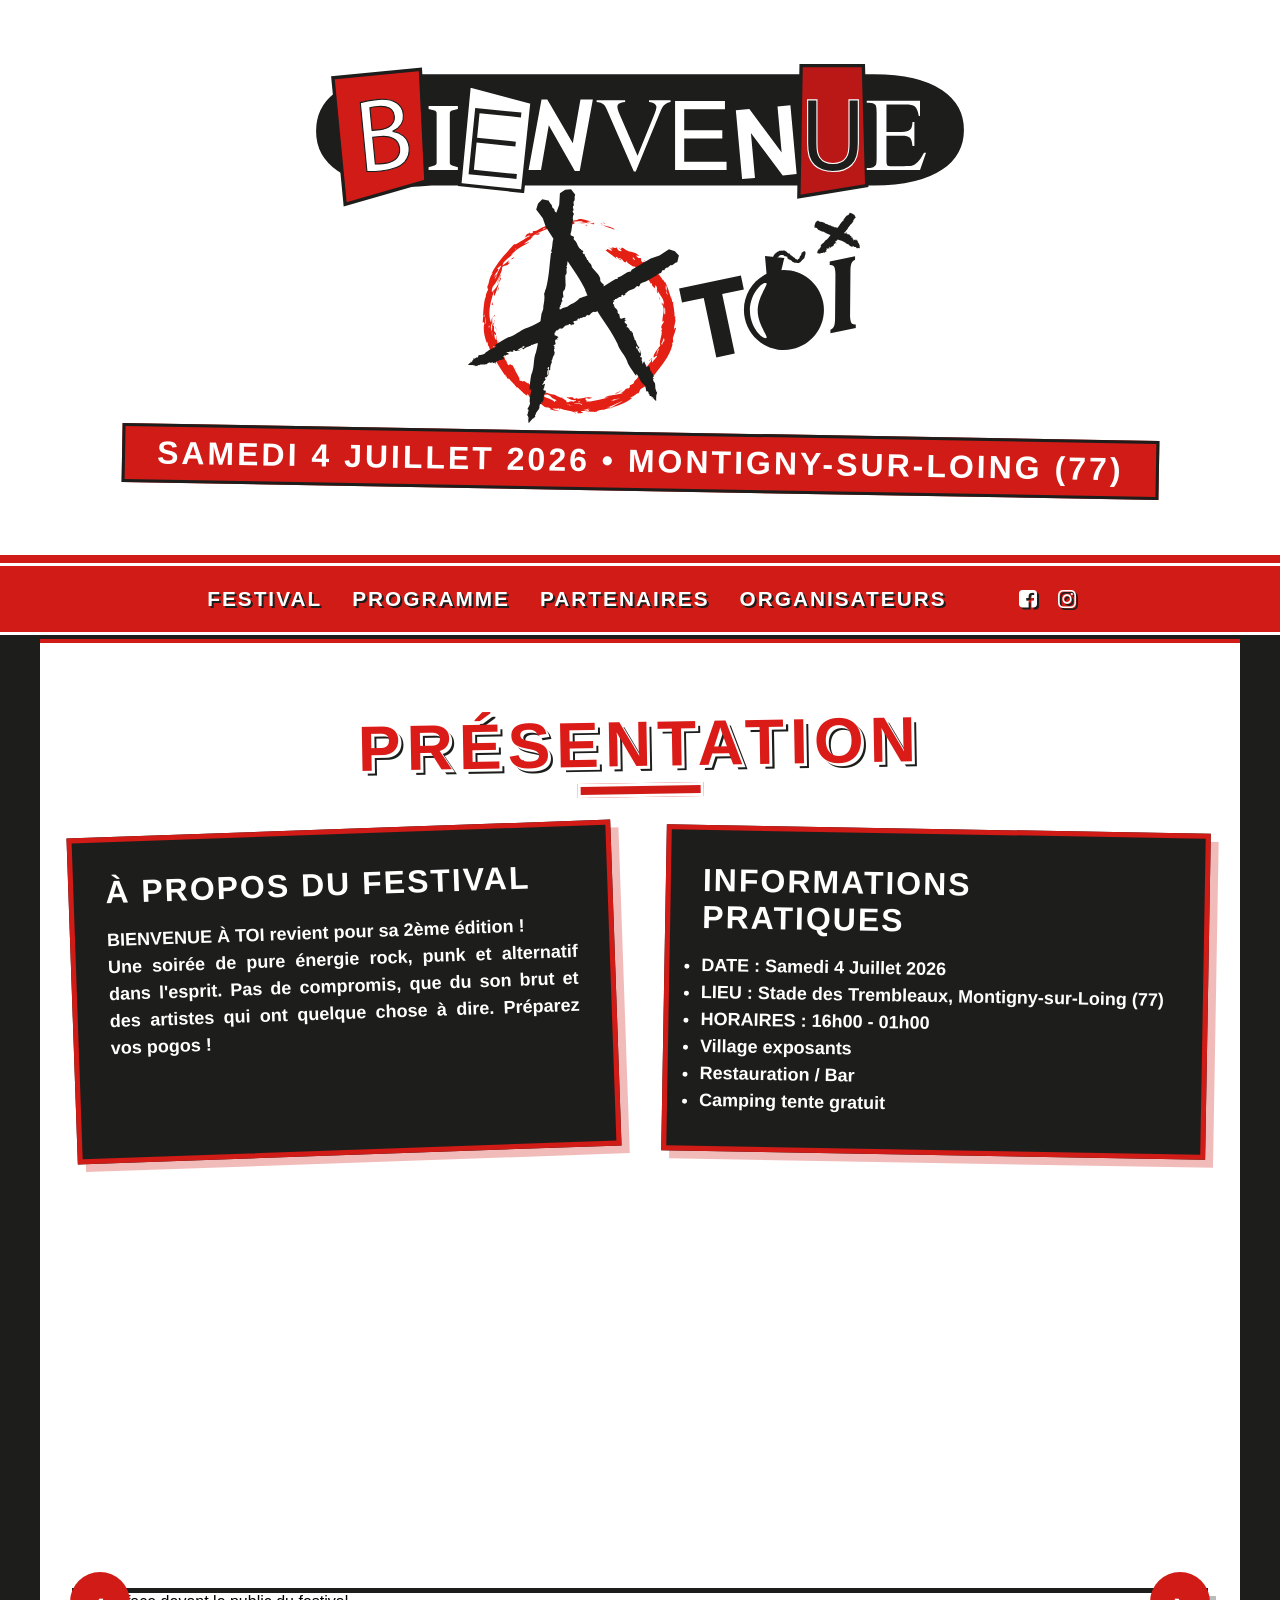
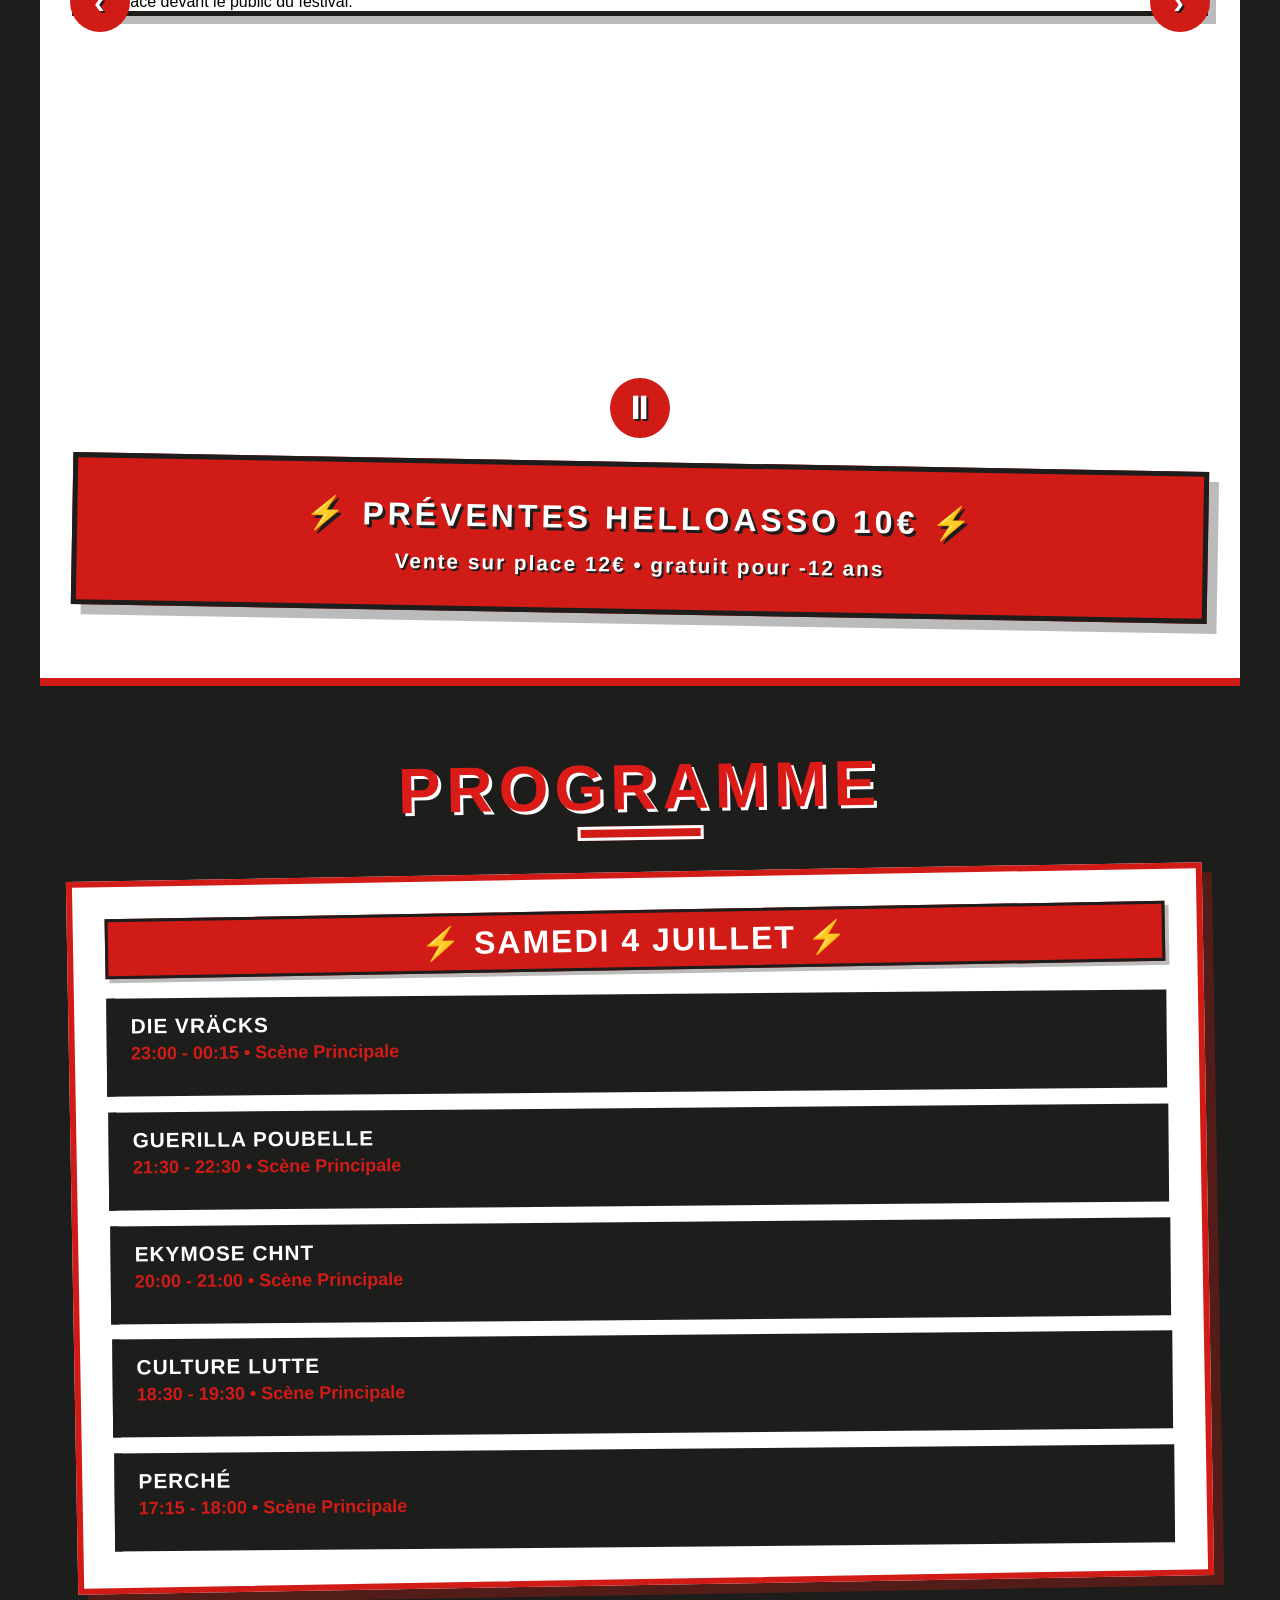
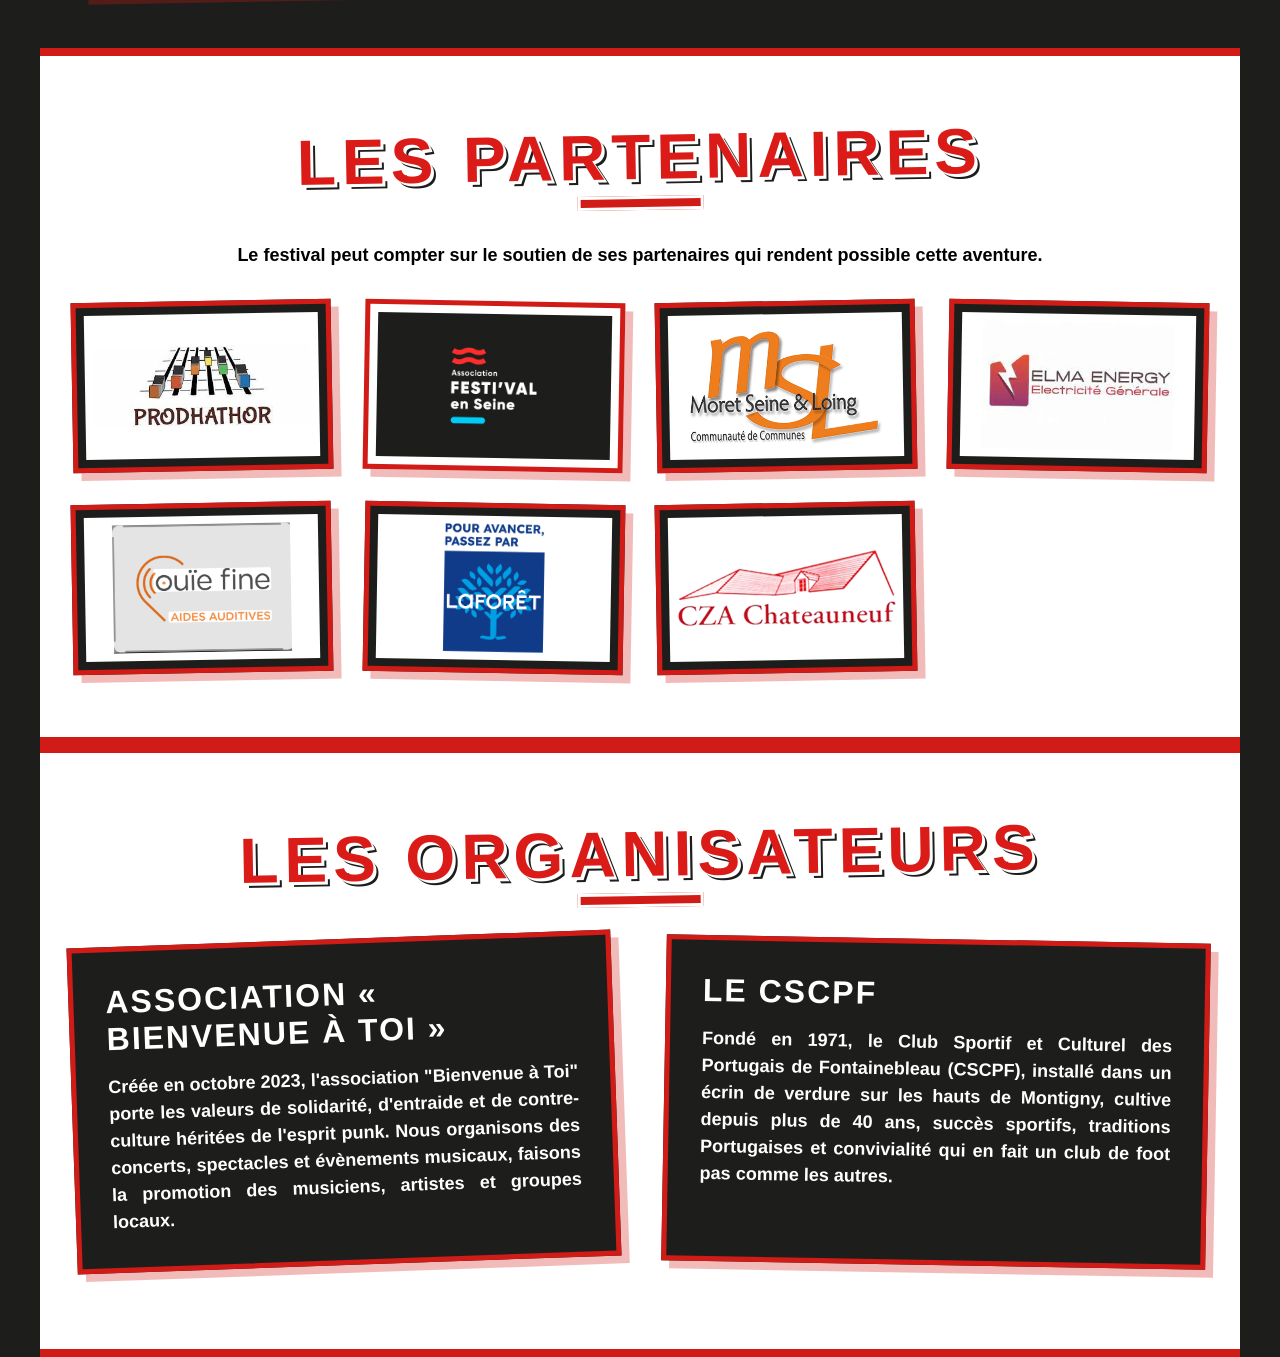
==== index.html @ a8972538 "feat: change planning" ====
<!DOCTYPE html>
<html>
<head>
  <meta charset="utf-8">
  <meta name="viewport" content="width=device-width, initial-scale=1">
  <meta name="description" content="Bienvenue à toi est un festival de musique punk rock ayant lieu en sud Seine et Marne.">
  <title>BIENVENUE À TOI</title>
  <link rel="icon" type="image/x-icon" href="favicon.ico">
  <link rel="stylesheet" href="style.css">
  <link rel="stylesheet" href="fontello/css/fontello-embedded.css">
  <script type="module" src="index.js"></script>
</head>
<body>
  <header class="primary-header">
    <h1><img class="primary-header__logo" src="assets/logo_asso.svg" alt="Logo de l'association Bienvenue à Toi"/></h1>
    <p class="primary-header__subtitle">Samedi 4 Juillet 2026 • Montigny-sur-Loing (77)</p>
  </header>

  <!-- Navigation -->
  <nav class="primary-nav">
    <div class="primary-nav__content">
      <div class="primary-nav__menu">
        <a class="primary-nav__item button" href="#presentation">Festival</a>
        <a class="primary-nav__item button" href="#programme">Programme</a>
        <a class="primary-nav__item button" href="#partners">Partenaires</a>
        <a class="primary-nav__item button" href="#associations">Organisateurs</a>
      </div>
      <div class="primary-nav__links">
        <a class="button" href="https://www.facebook.com/profile.php?id=61574140577622" target="_blank" rel="noopener noreferrer" title="Facebook"><i class="icon-facebook-squared"></i></a>
        <a class="button" href="https://www.instagram.com/bienvenue_a_toi_77/" target="_blank" rel="noopener noreferrer" title="Instagram"><i class="icon-instagram"></i></a>
      </div>
      <toggle-nav-bar-button class="primary-nav__toggle-button">
        <s class="primary-nav__toggle-button__bar"></s>
        <s class="primary-nav__toggle-button__bar"></s>
        <s class="primary-nav__toggle-button__bar"></s>
      </toggle-nav-bar-button>
    </div>
  </nav>

  <!-- Présentation -->

  <section id="presentation" class="section section--light-background">
    <h2 class="section__title">Présentation</h2>
    <div class="section__content">
      <div class="info-box">
        <h3 class="info-box__title">À propos du festival</h3>
        <p class="info-box__content">
          BIENVENUE À TOI revient pour sa 2ème édition !<br>
          Une soirée de pure énergie rock, punk et alternatif dans l'esprit. Pas de compromis, que du son brut et des artistes qui ont quelque chose à dire. Préparez vos pogos !
        </p>
      </div>
      <div class="info-box">
        <h3 class="info-box__title">Informations pratiques</h3>
        <ul class="info-box__content">
          <li><strong>DATE :</strong> Samedi 4 Juillet 2026<br></li>
          <li><strong>LIEU :</strong> Stade des Trembleaux, Montigny-sur-Loing (77)<br></li>
          <li><strong>HORAIRES :</strong> 16h00 - 01h00<br></li>
          <li>Village exposants<br></li>
          <li>Restauration / Bar<br></li>
          <li>Camping tente gratuit<br></li>
        </ul>
      </div>
    </div>

    <div class="photo-viewer">
      <div class="photo-viewer__container" id="photoContainer">
        <!-- les photos seront insérées ici par javascript -->
      </div>

      <div class="photo-viewer__button-container photo-viewer__button-container--left">
        <button class="button photo-viewer__nav-button" id="prevBtn" aria-label="photo précédente">‹</button>
      </div>
      <div class="photo-viewer__button-container photo-viewer__button-container--right">
        <button class="button photo-viewer__nav-button" id="nextBtn" aria-label="photo suivante">›</button>
      </div>

      <div class="photo-viewer__button-container photo-viewer__button-container--bottom">
        <button class="button photo-viewer__nav-button" id="controlBtn" aria-label="pause/play">⏸</button>
      </div>

      <div class="photo-viewer__indicators" id="indicators">
        <!-- les indicateurs seront insérés ici par javascript -->
      </div>
    </div>

    <a class="button button--border button--highlight" href="https://www.helloasso.com/associations/bienvenue-a-toi/evenements/festival-bienvenue-a-toi-1" target="_blank" rel="noopener noreferrer">
      <h3 class="button--highlight__title">⚡ Préventes HELLOASSO 10€ ⚡</h3>
      <p>Vente sur place 12€ • gratuit pour -12 ans</p>
    </a>
  </section>

  <!-- Programme -->

  <section id="programme" class="section">
    <h2 class="section__title">Programme</h2>
    <div class="programme-grid">
      <div class="programme-card">
        <h3 class="programme-card__title">⚡ Samedi 4 Juillet ⚡</h3>

        <artist-card class="programme-card__artist">
          <div class="programme-card__artist__name">Die Vräcks</div>
          <div class="programme-card__artist__info">
            23:00 - 00:15 • Scène Principale
          </div>
          <div class="programme-card__artist__details">
            <img class="programme-card__artist__photo" src="assets/bands/die_vracks.jpg" alt="Perché sur scène" />
            <div class="programme-card__artist__description">
              <div class="programme-card__artist__description--content">
                <p>
                  LE PUNK EST MORT ? VIVE LE PUNK !
                </p>
                <p>
                  Die Vräcks s'est formé quelques semaines avant le 1er confinement de 2020.
                  Enfermez un punk pendant deux mois, il enregistre 14 chansons pour tromper l'ennui.... Et c'est ainsi que l'album KINKY FASTY TASTY est né.
                </p>
                <p>
                  En 2021, le groupe s'expose enfin à son public de prédilection.
                  Le parti pris? Jouer Old School, quelque part entre les Pistols, les Heartbreakers et les Hives, avec des textes et un esprit déglingué à la Electric Six.
                  Le résultat ? Ça sonne pas Français, ça sonne pas récent sans sonner poussiéreux, et ça fait sacrément du bien dans le paysage Punk Parisien.
                  Succès immédiat, reconnaissance directe pour le groupe dont certains membres sont dans les tranchées de la scène Punk depuis des lustres.
                </p>
                <p>
                  DIE VRÄCKS - Girls & Punk affairs
                </p>
                <p>
                  En quelques mois, le groupe devient un des acteurs les plus actifs de la scène Punk en organisant des concerts et des festivals sur Paris.
                  En un an et demi, plus de 140 groupes punk français et étranger ont joué sous leur bannière.
                  Dans le même temps, Die Vräcks compléte sa discographie avec 3 EP de 3 titres chacun et donné près d'une quarantaine de concerts partout en France.
                </p>
                <p>
                  En 2023 le 2eme album, STCKY SPANKY AFFAIRS, enfonce clairement le clou et sort même en format vinyl avec la participation des labels MASS PROD, RONCE RECORS et MALOKA.
                  Une grande fierté d'être ainsi reconnu.
                  Le groupe creuse l'ecart avec 2 clips complètement déjantés qui ont beaucoup fait parler...et pas que chez les punks !
                  La preuve ? Le premier clip figure fièrement au classement des Meilleurs Clips de l'Année 2022 de la Grosse Radio.
                  Et les 4 gus comptent bien planter d'autres clous en levant le pied sur l'organisation chronophage d'évènements punk pour se concentrer sur ce qu'ils font de mieux... Donner des concerts endiablés !
                </p>
                <p>
                  DIE VRÄCKS. PUNK AFFAIRS AT THE BEST!
                </p>
              </div>
              <a class="button programme-card__artist__description--link" href="https://www.facebook.com/DieVracks.SpankyPunk" target="_blank" rel="noopener noreferrer" title="Facebook"><i class="icon-facebook-squared"></i></a>
            </div>
          </div>
        </artist-card>

        <artist-card class="programme-card__artist">
          <div class="programme-card__artist__name">Guerilla Poubelle</div>
          <div class="programme-card__artist__info">
            21:30 - 22:30 • Scène Principale
          </div>
          <div class="programme-card__artist__details">
            <img class="programme-card__artist__photo" src="assets/bands/guerilla_poubelle.jpg" alt="Perché sur scène" />
            <div class="programme-card__artist__description">
              <div class="programme-card__artist__description--content">
                <p>
                  GUERILLA POUBELLE ne le crie pas en vain : “Nulle part c’est chez moi” Plus de 1300 concerts, du minuscule bar associatif à la plus grande scène de festival, écumant toute la france comme le reste du monde (Europe, USA, Brésil, Japon, Canada, Thaïlande…) 20 ans de punk rock pessimiste et de DIY plein d’espoir portés par des prestations live explosives et des chansons pleines de slogans et de cynisme, d’humour acide passé au vitriol noir.
                  Des prises de consciences... des brulots révoltés qui bousculent tout et qui martèlent la tète jusqu'à devenir une nourriture nécessaire et quotidienne pour l’esprit.
                  Des hits punk rock jetés devant le tabernacle de la médiocrité de l’époque..
                </p>
                <p>
                  L’ENNUI - nouvel album Fer de lance de la scène DIY française GUERILLA POUBELLE reviennent avec leur nouvel album "L’ENNUI" 2 ans après leur dernier brûlot "LA NAUSÉE".
                  Composé sur la route et enregistré à Montréal entre deux concerts, le trio s’est habillé d’un son énorme tout en restant fidèle à sa fraicheur habituelle.
                  Le discours embrasse une radicalité encore plus vindicative : le verbe est cru et virulent, il écharpe à tout-va néo-libéralisme, mépris de classe, consumérisme, clichés de genre et autres boutures de cette société malade qui nous oppresse chaque jour un peu plus.
                </p>
              </div>
              <a class="button programme-card__artist__description--link" href="https://www.facebook.com/gxpgxp" target="_blank" rel="noopener noreferrer" title="Facebook"><i class="icon-facebook-squared"></i></a>
            </div>
          </div>
        </artist-card>

        <artist-card class="programme-card__artist">
          <div class="programme-card__artist__name">Ekymose CHNT</div>
          <div class="programme-card__artist__info">
            20:00 - 21:00 • Scène Principale
          </div>
          <div class="programme-card__artist__details">
            <img class="programme-card__artist__photo" src="assets/bands/ekymose.jpg" alt="Ekymose sur scène" />
            <div class="programme-card__artist__description">
              <div class="programme-card__artist__description--content">
                <p>
                  Street punk venu des confins d’une campagne oubliée.
                  Guitares saturées, boîte à rythmes et basse qui grondent, forment un cri de ralliement pour ceux qui refusent de se soumettre.
                  Ekymose (nom d’origine) se forme en juin 2020 à Chaumont (52) avec la volonté de faire du punk-rock sans se fixer de limite.
                  Au départ l’idée n’est pas de faire d’enregistrements et encore moins de concerts mais de se faire plaisir et de faire des morceaux tout simplement.
                  Le groupe se forme autour de trois potes : Gath à la basse, Coco au chant et Manu à la guitare, accompagnés d’une boîte à rythme qui nous permet de répéter n’importe où, n’importe quand… sans gêner trop nos voisins.
                </p>
                <p>
                  Le groupe compose assez vite des morceaux chantés en français dans un esprit punk rock 77/80 et, au bout de quelques mois assez chaotiques, enregistre une première démo 5 titres chez Vincent, guitariste du groupe dijonnais punk mythique Heyoka.
                  Cette démo sera tirée en mini cd carton à 1000 exemplaires et s’intitule « mauvaise étoile ».
                  Cette démo se retrouve chroniquée dans de nombreux fanzines nationaux et passe dans plusieurs émissions de radio (Konstroy, radio Campus, Lille, Deviance, etc).
                </p>
                <p>
                  Ekymose attend une année pile pour faire un premier concert en plein confinement au coeur de la HauteMarne et ensuite la fête de la musique à Dijon.
                  Puis s’enchaînent les premiers concerts avec notamment les premières parties de Collision (Nantes) à Paris (Cirque Electrique) puis Dijon (Les Tanneries) et des concerts privés. 
                </p>
                <p>
                  Moins d’un an après (en novembre 2021), le groupe enregistre 6 titres qui constitueront le début du second disque auto-produit (1000 exemplaires en CD) intitulé « Instants perdus » avec comme pochette une photo du foyer des jeunes travailleurs de Chaumont.
                  Les textes restent noirs, sombres et mélancoliques.
                  Le groupe reprend les concerts et joue à Bar-surAube, Paris, Dijon, Nevers, Chaumont, vers Colombey les deux Eglises… dont notamment trois dates avec Kidnap (groupe mythique de Blois) et les berlinois de The Not Amused. 
                </p>
                <p>
                  En janvier 2022, le groupe enregistre deux titres en hommage à un ami : Yann (qui aurait du faire la pochette du cd « instants perdus ») : « profession copain » et une reprise de Pierre Perret « Lily » avec Vincent (Heyoka) et Fred (Molodoi).
                  Ces deux titres seront en bonus sur le cd.
                </p>
                <p>
                  Ekymose enregistre à 4 (Valentin a rejoint le groupe) un premier disque 4 titres qui restent sombres / Tristes dans le même esprit mais deviennent plus mélodiques et plus travaillés que les précédents.
                  Il sort en mars 2023 sous le titre « Vestiges ».
                  Le groupe joue à Grenoble, Reims, Chaumont, Dijon, au « Bar sur Aube Calling »,au festival de Sail sous Couzan…
                </p>
                <p>
                  En 2023/2024, les concerts s’accélèrent et le groupe joue à Grenoble, Dijon, Paris, Saint-Étienne… et tourne en Allemagne (Berlin, Leipzig…) et en Pologne durant l’été 2024.
                  Fin 2023, le groupe enregistre le titre "Le lendemain du jour de la chance" avec en guests Manouche et Spirou de Molodoï et Vinvin d’Heyoka….
                  Qui sera présent ur la compile Zone Onze records.
                </p>
                <p>
                  Fin 2024, après quelques line-up, Jullien (guitariste des Revolvers rejoint le groupe).
                  Le groupe change de nom pour devenir Ekymose Chnt.
                </p>
                <p>
                  Fin 2025, le groupe enregistre avec Vinvin et jeje de Mad Marx, 9 titres pour un album à sortir au printemps.
                  Il sortira en vinyle et cd sur plusieurs labels comme Kamal Hystérik, général DStrike, maloka, Prisonniers du son, Le groupe a joué avec des groupes tel que : Ludwig von 88, Tagada Jones, Guérilla Poubelle, Claimed Choice, Cran, Intenable, Banane Métalik, Astroïd, Ramoneurs de Menhirs, Kidnap, Collision, Mad Marx, Kurt 137, K-Sos, Police on TV, Les Revolvers, Contingent  Anonyme, The Not Amused, Turn Off et plein d’autres.
                  Ekymose joue aussi dans la forêt en première partie de teuf techno, dans la rue, dans mon salon…
                  Le groupe est présent sur la compilation 3 cd du Keupon voyageur, sur la compile du groupe Turn Off et la compilation du label Zone Onze records « Un long silence se fit entendre » avec PKRK, Mad Marx, Astroïd, Mollard, Police On TV et plein d’autres
                </p>
              </div>
              <a class="button programme-card__artist__description--link" href="https://www.facebook.com/profile.php?id=61572544828236" target="_blank" rel="noopener noreferrer" title="Facebook"><i class="icon-facebook-squared"></i></a>
            </div>
          </div>
        </artist-card>

        <artist-card class="programme-card__artist">
          <div class="programme-card__artist__name">Culture Lutte</div>
          <div class="programme-card__artist__info">
            18:30 - 19:30 • Scène Principale
          </div>
          <div class="programme-card__artist__details">
            <img class="programme-card__artist__photo" src="assets/bands/culture_lutte.jpg" alt="Les lascars de Culture Lutte" />
            <div class="programme-card__artist__description">
              <div class="programme-card__artist__description--content">
                <p>
                  Crossover de cultures punk, trash, rock'n'roll, hardcore.
                  Leurs chansons courtes en français, sont anti-individualistes, anti-constructivistes ...
                  Et la en lisant tu sens que ça fait chier de se décrire.
                </p>
                <p>
                  L'aventure commence en 2008 au fond d'une cave à la Ferté sous Jouarre (77) avec une guitare (Brutus), une basse (Nono) et une boite à rythme, en 2010 l'arrivée de Manpo la batterie accélère le processus de destruction auditive qui atteint grâce à l'arrivée de la voix agressive de JL, un premier palier suffisant pour un 1er concert le 8 mars 2012, le reste appartient désormais à l'Histoire...
                </p>
                <p>
                  Bref, après quelques changements de Line UP, et les départs de Brutus (guitare membre fondateur), Loïc (guitare, solos de l'espace et chœurs) puis JL (chant depuis 2011), aujourd'hui CULTURE LUTTE c'est:
                </p>
                <ul>
                  <li>Manpo: batterie plus ou moins carré et back vocal quand il y pense.</li>
                  <li>Nono: basse approximative, chant dégueulasse et blagues pourries</li>
                  <li>Loran: guitare, solo de l'espace et back vocal parce qu'il n'a pas le choix.</li>
                </ul>
                <p>
                  2 démos (Par Thouze! ça va chier des bulles sur CD en coprod avec trauma social et Maculée conception seulement en numérique) sont sorties depuis un bon moment écoutables à peu près sur tous les supports.
                </p>
                <p>
                  Fin Août 2025 nos trois cavaliers de l'Apocalypse sortent enfin un format vinyle 10" Vert fluo en coprod avec trauma social, kick your asso, le keupon voyageur et prisonnier du son.
                </p>
              </div>
              <a class="button programme-card__artist__description--link" href="https://www.facebook.com/events/870458069310832" target="_blank" rel="noopener noreferrer" title="Facebook"><i class="icon-facebook-squared"></i></a>
            </div>
          </div>
        </artist-card>

        <artist-card class="programme-card__artist">
          <div class="programme-card__artist__name">Perché</div>
          <div class="programme-card__artist__info">
            17:15 - 18:00 • Scène Principale
          </div>
          <div class="programme-card__artist__details">
            <img class="programme-card__artist__photo" src="assets/bands/perche.jpg" alt="Perché sur scène" />
            <div class="programme-card__artist__description">
              <div class="programme-card__artist__description--content">
                <p>
                  D’abord projet d’un homme seul, Perché sort deux albums en 2022 et 2024.
                  Depuis le début 2025 c’est devenu un vrai groupe, qui après avoir assidûment répété se lance sur les scènes de France et d’ailleurs.
                  Dans un style punk-rock / synth-punk, ils décrivent avec cynisme et lucidité toute l’horreur de ce monde ou expriment des désarrois plus intimes.
                </p>
              </div>
              <a class="button programme-card__artist__description--link" href="https://www.facebook.com/Perche.PunkRock" target="_blank" rel="noopener noreferrer" title="Facebook"><i class="icon-facebook-squared"></i></a>
            </div>
          </div>
        </artist-card>

      </div>
    </div>
  </section>

  <!-- Partenaires -->

  <section id="partners" class="section section--light-background">
    <h2 class="section__title">Les Partenaires</h2>
    <p class="partners__intro">
      Le festival peut compter sur le soutien de ses partenaires qui rendent possible cette aventure.
    </p>

    <div class="partners__grid">
      <div class="partner-card">
        <div class="partner-card__logo">
          <img class="partner-card__logo-image" src="assets/partners/prodhathor.jpg" alt="Logo Prodhathor">
        </div>
      </div>
      <div class="partner-card partner-card--dark">
        <div class="partner-card__logo">
          <img class="partner-card__logo-image" src="assets/partners/festival_en_seine.png" alt="Logo Festival en Seine">
        </div>
      </div>
      <div class="partner-card">
        <div class="partner-card__logo">
          <img class="partner-card__logo-image" src="assets/partners/moret_seine_et_loing.png" alt="Moret Seine & Loing">
        </div>
      </div>
      <div class="partner-card">
        <div class="partner-card__logo">
          <img class="partner-card__logo-image" src="assets/partners/elma_energie.jpg" alt="Logo Elma Energie">
        </div>
      </div>
      <div class="partner-card">
        <div class="partner-card__logo">
          <img class="partner-card__logo-image" src="assets/partners/ouie_fine.jpg" alt="Logo Ouie Fine">
        </div>
      </div>
      <div class="partner-card">
        <div class="partner-card__logo">
          <img class="partner-card__logo-image" src="assets/partners/la_foret.png" alt="Logo Ouie Fine">
        </div>
      </div>
      <div class="partner-card">
        <div class="partner-card__logo">
          <img class="partner-card__logo-image" src="assets/partners/logo_chateauneuf.png" alt="Logo Ouie Fine">
        </div>
      </div>
    </div>
  </section>

  <!-- Associations -->

  <section id="associations" class="section section--light-background">
    <h2 class="section__title">Les Organisateurs</h2>
    <div class="section__content">
      <div class="info-box">
        <h3 class="info-box__title">Association « Bienvenue à Toi »</h3>
        <p class="info-box__content">
          Créée en octobre 2023, l'association "Bienvenue à Toi" porte les valeurs de solidarité, d'entraide et de contre-culture héritées de l'esprit punk. 
          Nous organisons des concerts, spectacles et évènements musicaux, faisons la promotion des musiciens, artistes et groupes locaux.
        </p>
      </div>
      <div class="info-box">
        <h3 class="info-box__title">Le CSCPF</h3>
        <p class="info-box__content">
          Fondé en 1971, le Club Sportif et Culturel des Portugais de Fontainebleau (CSCPF), installé dans un écrin de verdure sur les hauts de Montigny, cultive depuis plus de 40 ans, succès sportifs, traditions Portugaises et convivialité qui en fait un club de foot pas comme les autres.
        </p>
      </div>
    </div>
  </section>
</body>
</html>
---- style.css ----
/* CSS files use BEM convention             */
/* https://cssguidelin.es/#bem-like-naming  */

@import 'photo_viewer.css';

/*------------------------------------*\
  #VARIABLES
\*------------------------------------*/

:root {
  --color-primary: #d01b17;
  --color-primary-shadow: #d01b174c;
  --color-on-primary: #ffffff;

  --color-dark: #1d1d1b;
  --color-dark-shadow: #1d1d1b4c;
  --color-on-dark: #ffffff;

  --fz-1: 4rem;
  --fz-2: 2rem;
  --fz-3: 1.3rem;
  --fz-4: 1.125rem;

  @media (max-width: 970px) {
    --fz-1: 2.8rem;
    --fz-2: 1.825rem;
    --fz-3: 1.25rem;
    --fz-4: 1.125rem;
  }
  @media (max-width: 485px) {
    --fz-1: 1.825rem;
    --fz-2: 1.25rem;
    --fz-3: 1.125rem;
    --fz-4: 1rem;
  }
}

* {
  margin: 0;
  padding: 0;
  box-sizing: border-box;
}

body {
  font-family: 'Impact', 'Arial Black', sans-serif;
  background-color: var(--color-dark);
}

.button {
  background-color: var(--color-primary);
  color: var(--color-on-primary);
  text-decoration: none;
  font-weight: 900;
  transition: all 0.2s;
  font-size: var(--fz-3);
  letter-spacing: 2px;
  text-shadow: 2px 2px 0 var(--color-dark);
  padding: 5px;
  cursor: pointer;
}

  .button:hover {
    text-shadow: 3px 3px 0 var(--color-dark);
    transform: scale(1.1);
  }

  .button--border {
    border: 3px solid var(--color-dark);
  }

  .button--border:hover {
    border: 3px solid var(--color-primary);
  }

  .button--highlight {
    display: block;
    padding: 2rem;
    text-align: center;
    margin-top: 2rem;
    border: 5px solid var(--color-dark);
    box-shadow: 10px 10px 0 var(--color-dark-shadow);
    transform: rotate(1deg);
  }

    .button--highlight__title {
      font-size: var(--fz-2);
      margin-bottom: 1rem;
      text-transform: uppercase;
      letter-spacing: 4px;
      text-shadow: 3px 3px 0 var(--color-dark);
    }


/*------------------------------------*\
  #HEADER
\*------------------------------------*/

.primary-header {
  background: var(--color-on-dark);
  color: var(--color-dark);
  text-align: center;
  padding: 4rem 2rem;
  position: relative;
  overflow: hidden;
  border-bottom: 8px solid var(--color-primary);
}

  .primary-header__logo {
    max-height: 40vh;
    width: 100%;

    @media (max-width: 970px) {
      max-height: 80vh;
    }
  }

  .primary-header__subtitle {
    font-size: var(--fz-2);
    font-weight: 900;
    position: relative;
    z-index: 1;
    text-transform: uppercase;
    letter-spacing: 3px;
    color: var(--color-on-primary);
    background: var(--color-primary);
    display: inline-block;
    padding: 0.5rem 2rem;
    transform: rotate(1deg);
    border: 3px solid var(--color-dark);
    animation: bulb-flicker 20s infinite;
    transform-origin: center;
  }

@keyframes bulb-flicker {
  0%,
  2% {
    opacity: 1;
    transform: rotate(0.1deg);
  }
  2.4% {
    opacity: 0.35;
    transform: rotate(0.9deg);
  }
  2.8% {
    opacity: 1;
    transform: rotate(1.4deg);
  }

  32% {
    opacity: 1;
    transform: rotate(1.8deg);
  }
  32.4% {
    opacity: 0.3;
    transform: rotate(0.5deg);
  }
  32.8% {
    opacity: 1;
    transform: rotate(-1.2deg);
  }

  62% {
    opacity: 1;
    transform: rotate(-1.8deg);
  }
  62.4% {
    opacity: 0.3;
    transform: rotate(-0.8deg);
  }
  62.8% {
    opacity: 1;
    transform: rotate(-0.1deg);
  }

  100% {
    opacity: 1;
    transform: rotate(0.1deg);
  }
}

/*------------------------------------*\
  #NAVIGATION
\*------------------------------------*/

.primary-nav {
  background-color: var(--color-primary);
  padding: 1rem;
  position: sticky;
  top: 0;
  z-index: 16;
  box-shadow: 0 4px 0 var(--color-dark);
  border-top: 3px solid var(--color-on-primary);
  border-bottom: 3px solid var(--color-on-primary);
}

  .primary-nav__content {
    display: flex;
    justify-content: center;
    gap: 3rem;
  }

  .primary-nav__menu {
    display: flex;

    @media (max-width: 970px) {
      z-index: -1;

      position: absolute;
      top: 0px;
      left: -1000px;
      width: 100%;

      box-shadow: 0px 5px 5px 0px rgba(22, 22, 22, 0.5);
      padding: 0 40px;

      flex-direction: column;
      gap: 10px;

      background: var(--color-primary);
      transition: all 0.2s ease-in-out;
    }
  }

  .primary-nav__links {
    display: flex;
  }

  .primary-nav__open .primary-nav__menu {
    left: 0;
    padding-top: 57px;
    padding-bottom: 10px;
  }

  .primary-nav__item {
    text-transform: uppercase;
    margin: 0px 10px;
  }

  .primary-nav__toggle-button {
    display: none;

    position: absolute;
    top: 50%;
    right: 20px;
    transform: translateY(-50%);
    cursor: pointer;

    @media (max-width: 970px) {
        display: block;
    }
  }

  .primary-nav__open .primary-nav__toggle-button {
    .primary-nav__toggle-button__bar {
      &:nth-child(1) {
        transform: translateY(8px) rotate(-45deg);
      }

      &:nth-child(2) {
        opacity: 0;
      }

      &:nth-child(3) {
        transform: translateY(-8px) rotate(45deg);
      }
    }
  }

  .primary-nav__toggle-button__bar { 
    width: 25px;
    height: 3px;
    margin: 5px 0;

    display: block;
    background-color: var(--color-on-primary);
    transition: all 0.3s ease-out;
  }

/*------------------------------------*\
  #SECTIONS
\*------------------------------------*/

.section {
  max-width: 1200px;
  margin: 0 auto;
  padding: 4rem 2rem;
}

  .section__title {
    font-size: var(--fz-1);
    margin-bottom: 2rem;
    color: #db1b17;
    text-align: center;
    position: relative;
    padding-bottom: 1rem;
    text-transform: uppercase;
    letter-spacing: 6px;
    text-shadow: 3px 3px 0 var(--color-on-dark), 5px 5px 0 var(--color-dark);
    transform: rotate(-1deg);
  }

  .section__title::after {
    content: '';
    position: absolute;
    bottom: 0;
    left: 50%;
    transform: translateX(-50%);
    width: 120px;
    height: 8px;
    background: var(--color-primary);
    border: 3px solid var(--color-on-primary);
  }

  .section--light-background {
    background-color: var(--color-on-primary);
    border-top: 8px solid var(--color-primary);
    border-bottom: 8px solid var(--color-primary);
  }

  .section__content {
    display: grid;
    grid-template-columns: 1fr;
    gap: 3rem;
    margin-top: 2rem;

    @media (min-width: 970px) {
      grid-template-columns: 1fr 1fr;
    }
  }

.info-box {
  background: var(--color-dark);
  color: var(--color-on-dark);
  padding: 2rem;
  border: 5px solid var(--color-primary);
  box-shadow: 8px 8px 0 var(--color-primary-shadow);
  transform: rotate(-2deg);
  margin-bottom: 20px;
}

  .info-box:nth-child(2) {
    transform: rotate(1deg);
  }

  .info-box__title {
    margin-bottom: 1rem;
    font-size: var(--fz-2);
    text-transform: uppercase;
    letter-spacing: 2px;
  }

  .info-box__content {
    text-align: justify;
    line-height: 1.5;
    font-family: 'Arial', sans-serif;
    font-weight: bold;
    font-size: var(--fz-4);
  }

.programme-grid {
  display: grid;
  grid-template-columns: repeat(auto-fit, minmax(300px, 1fr));
  gap: 2rem;
  margin-top: 2rem;
}

.programme-card {
  background: var(--color-on-dark);
  padding: 2rem;
  border: 6px solid var(--color-primary);
  box-shadow: 10px 10px 0 var(--color-primary-shadow);
  transition: transform 0.2s;
  transform: rotate(-1deg);
}

.programme-card:nth-child(2) {
  transform: rotate(1deg);
}

.programme-card:nth-child(3) {
  transform: rotate(-0.5deg);
}

.programme-card__title {
  color: var(--color-on-primary);
  background: var(--color-primary);
  font-size: var(--fz-2);
  margin-bottom: 1.5rem;
  text-align: center;
  padding: 0.5rem;
  text-transform: uppercase;
  letter-spacing: 2px;
  border: 3px solid var(--color-dark);
  box-shadow: 4px 4px 0 var(--color-dark-shadow);
}

.programme-card__artist {
 	display: block;
  background: var(--color-dark);
  color: var(--color-on-dark);
  padding: 1rem;
  margin-bottom: 1rem;
  border-left: 8px solid var(--color-dark);
  transform: rotate(0.5deg);
  scroll-margin-top: 150px;
}

  .programme-card__artist:hover {
    border-left: 8px solid var(--color-primary);
    cursor: pointer;
  }

.programme-card__artist:last-child {
  margin-bottom: 0;
}

.programme-card__artist__name {
  font-weight: 900;
  color: var(--color-on-dark);
  font-size: var(--fz-3);
  text-transform: uppercase;
  letter-spacing: 1px;
}

.programme-card__artist__info {
  color: var(--color-primary);
  font-size: var(--fz-4);
  margin-top: 0.3rem;
  font-weight: bold;
}

.programme-card__artist__details {
  display: flex;
  align-items: flex-start;
  margin-top: 1rem;
  letter-spacing: 0px;

  max-height: 0px;
  overflow: hidden;
  transition: opacity 0.3s ease, max-height 0.4s ease;

  @media (max-width: 970px) {
    display: block;
  }
}
  .programme-card__artist__details--open {
    max-height: 1000px;
  }

.programme-card__artist__photo {
  max-width: 550px;
  /* max-height: 15em; */
  object-fit: contain;
  margin-right: 1rem;
  @media (max-width: 970px) {
    display: block;
    width: 100%;
    margin-right: 0rem;
  }
}

.programme-card__artist__description {
}
  .programme-card__artist__description--link {
    display: inline-block;
    margin-top: 0.3em;
  }
  .programme-card__artist__description--content {
    font-style: italic;
    overflow-y: scroll;
    max-height: 50vh;
    text-align: justify;
  }

.partners__intro {
  margin: 0 auto 2rem;
  text-align: center;
  line-height: 1.5;
  font-family: 'Arial', sans-serif;
  font-weight: bold;
  font-size: var(--fz-4);
}

.partners__grid {
  display: grid;
  grid-template-columns: repeat(auto-fit, minmax(220px, 1fr));
  gap: 2rem;
  align-items: stretch;
}

.partner-card {
  background: var(--color-dark);
  padding: 0.5rem;
  border: 5px solid var(--color-primary);
  box-shadow: 8px 8px 0 var(--color-primary-shadow);
  transform: rotate(-1deg);
}

  .partner-card:nth-child(even) {
    transform: rotate(1deg);
  }

  .partner-card--dark {
    background: var(--color-on-primary);
  }
  .partner-card--dark .partner-card__logo {
    background: var(--color-dark);
  }

  .partner-card__logo {
    height: 100%;
    display: flex;
    align-items: center;
    justify-content: center;
    padding: 0.5rem;
    background: var(--color-on-primary);
    text-align: center;
  }

  .partner-card__logo-image {
    max-width: 100%;
    max-height: 8em;
    object-fit: contain;
    display: block;
  }
---- fontello/css/fontello-embedded.css ----
@font-face {
  font-family: 'fontello';
  src: url('../font/fontello.eot?97737690');
  src: url('../font/fontello.eot?97737690#iefix') format('embedded-opentype'),
       url('../font/fontello.svg?97737690#fontello') format('svg');
  font-weight: normal;
  font-style: normal;
}
@font-face {
  font-family: 'fontello';
  src: url('[data-uri]') format('woff'),
       url('[data-uri]') format('truetype');
}
/* Chrome hack: SVG is rendered more smooth in Windozze. 100% magic, uncomment if you need it. */
/* Note, that will break hinting! In other OS-es font will be not as sharp as it could be */
/*
@media screen and (-webkit-min-device-pixel-ratio:0) {
  @font-face {
    font-family: 'fontello';
    src: url('../font/fontello.svg?97737690#fontello') format('svg');
  }
}
*/

[class^="icon-"]:before, [class*=" icon-"]:before {
  font-family: "fontello";
  font-style: normal;
  font-weight: normal;
  speak: never;

  display: inline-block;
  text-decoration: inherit;
  width: 1em;
  margin-right: .2em;
  text-align: center;
  /* opacity: .8; */

  /* For safety - reset parent styles, that can break glyph codes*/
  font-variant: normal;
  text-transform: none;

  /* fix buttons height, for twitter bootstrap */
  line-height: 1em;

  /* Animation center compensation - margins should be symmetric */
  /* remove if not needed */
  margin-left: .2em;

  /* you can be more comfortable with increased icons size */
  /* font-size: 120%; */
  
  /* Font smoothing. That was taken from TWBS */
  -webkit-font-smoothing: antialiased;
  -moz-osx-font-smoothing: grayscale;

  /* Uncomment for 3D effect */
  /* text-shadow: 1px 1px 1px rgba(127, 127, 127, 0.3); */
}

.icon-music:before { content: '\e800'; } /* '' */
.icon-instagram:before { content: '\f16d'; } /* '' */
.icon-facebook-squared:before { content: '\f308'; } /* '' */
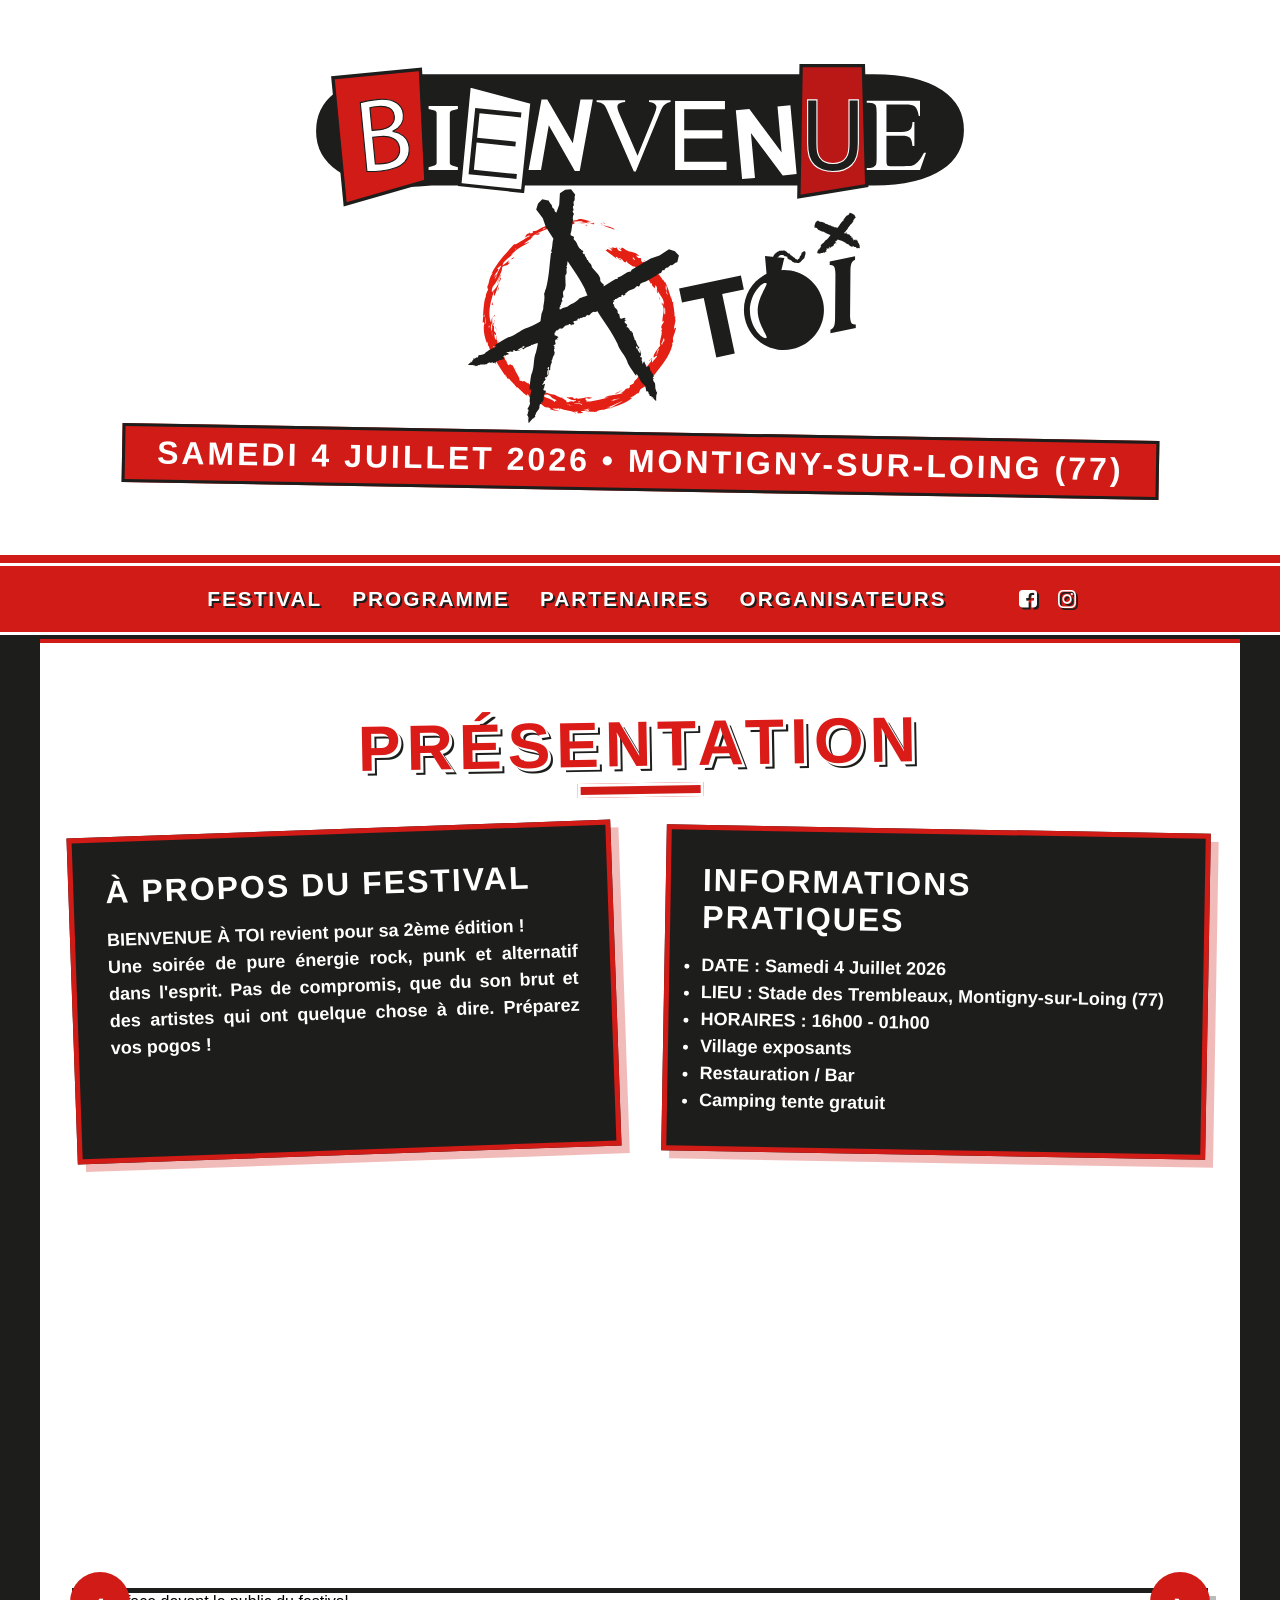
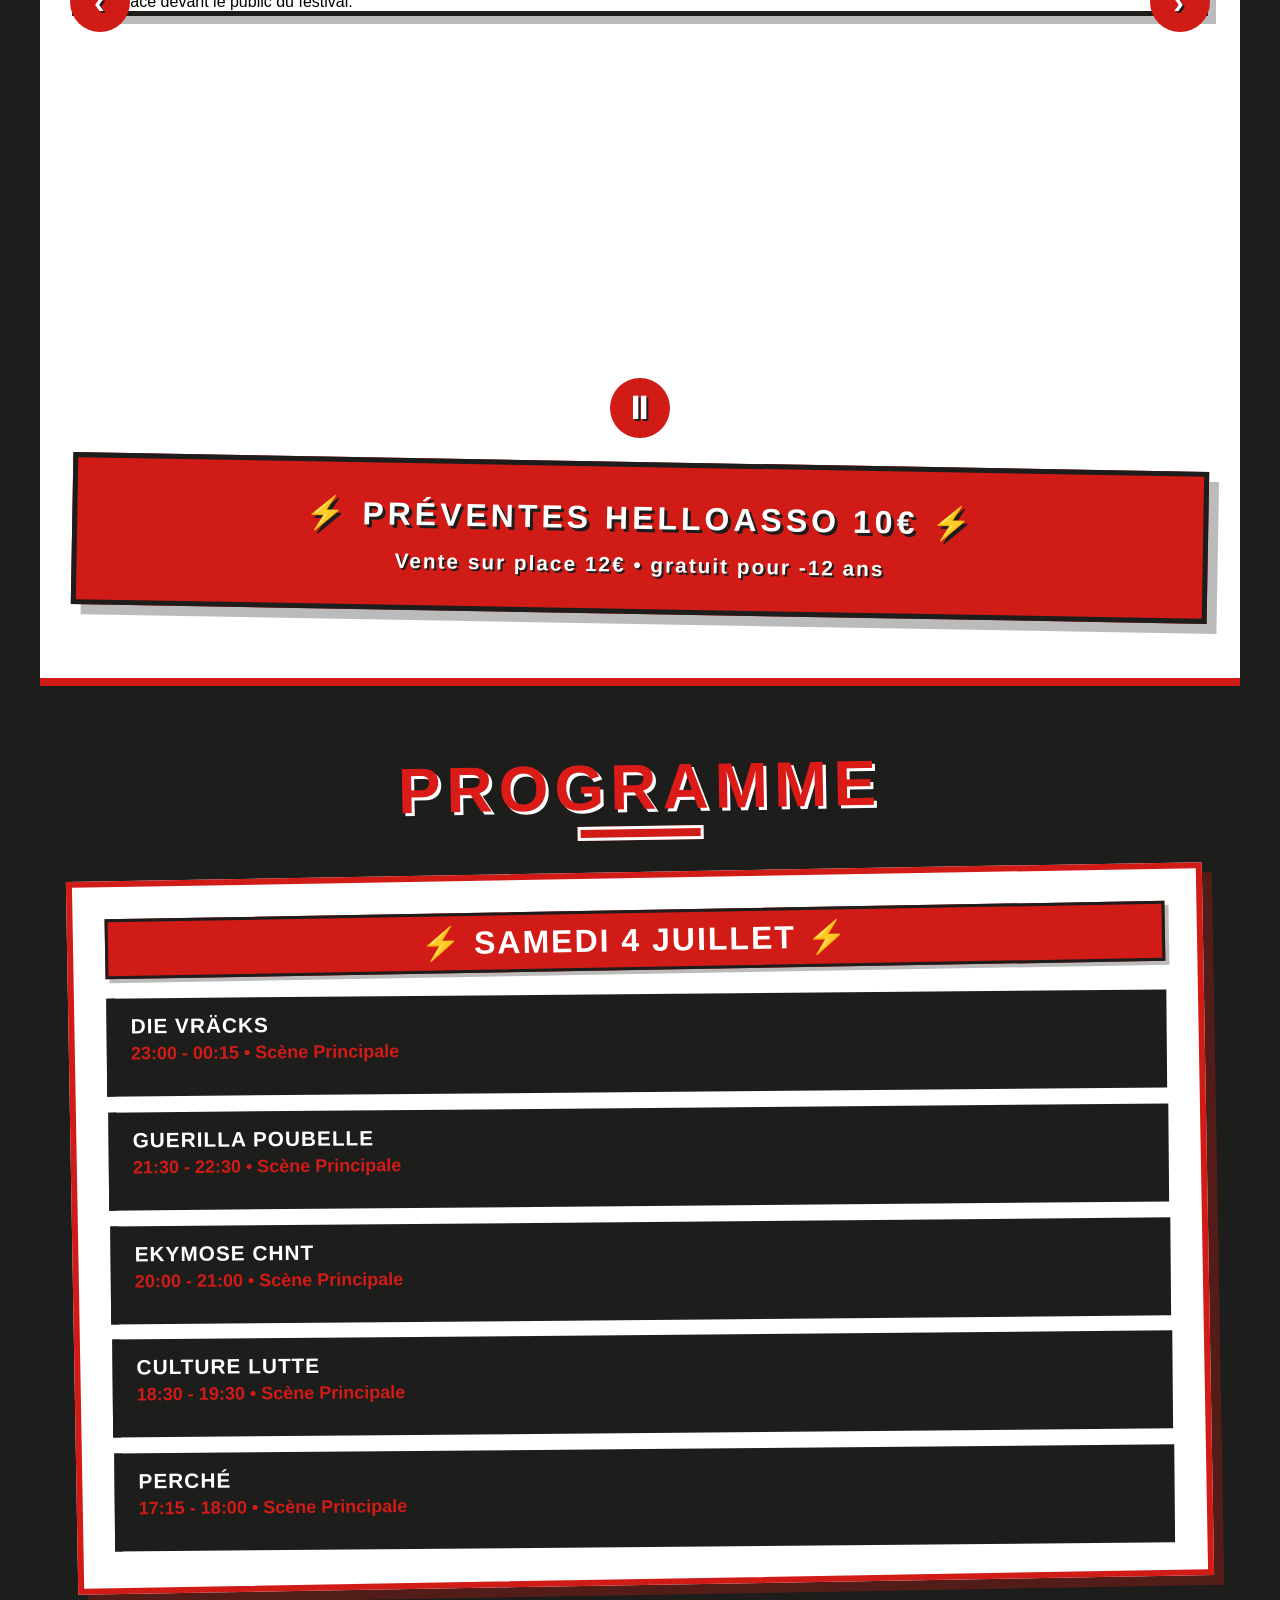
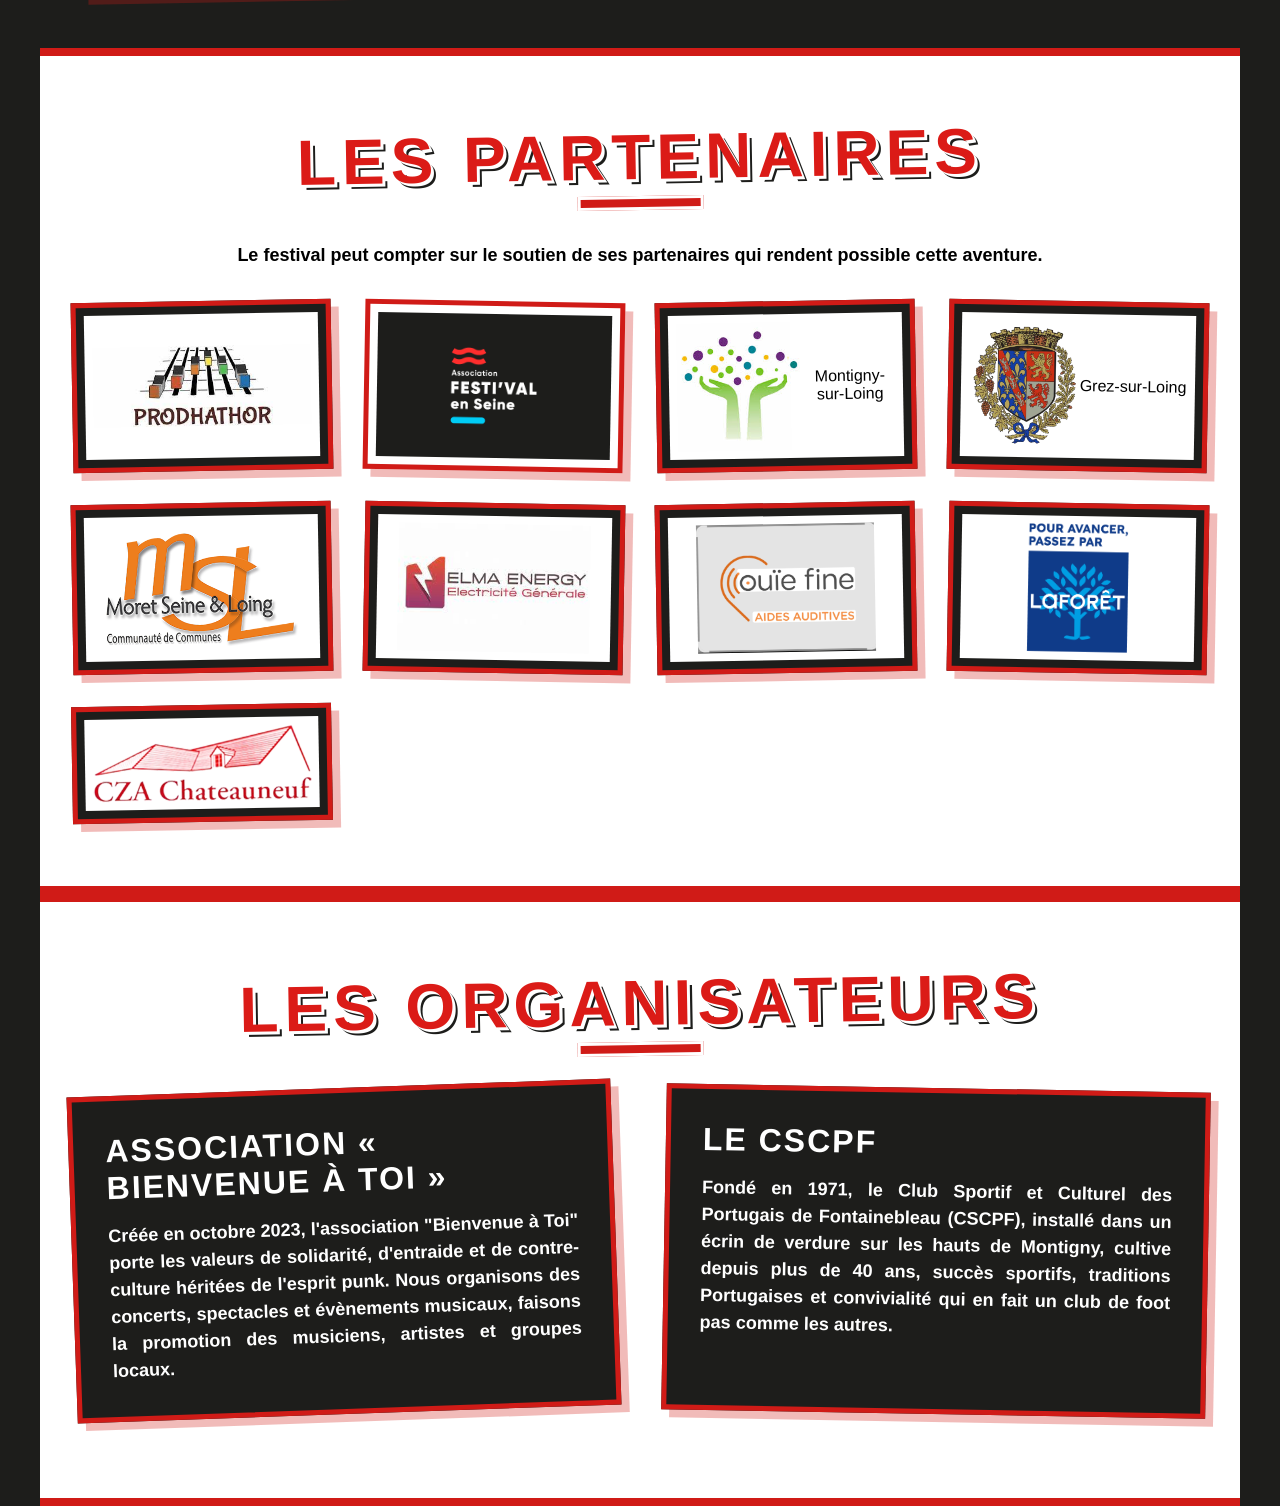
==== commit 17124747: "feat: add montigny and grez to sponsor" ====
--- a/index.html
+++ b/index.html
@@ -310,6 +310,18 @@
       </div>
       <div class="partner-card">
         <div class="partner-card__logo">
+          <img class="partner-card__logo-image" src="assets/partners/montigny_sur_loing.jpeg" alt="Montigny-sur-Loing">
+          Montigny-sur-Loing
+        </div>
+      </div>
+      <div class="partner-card">
+        <div class="partner-card__logo">
+          <img class="partner-card__logo-image" src="assets/partners/grez_sur_loing.png" alt="Grez-sur-Loing">
+          Grez-sur-Loing
+        </div>
+      </div>
+      <div class="partner-card">
+        <div class="partner-card__logo">
           <img class="partner-card__logo-image" src="assets/partners/moret_seine_et_loing.png" alt="Moret Seine & Loing">
         </div>
       </div>
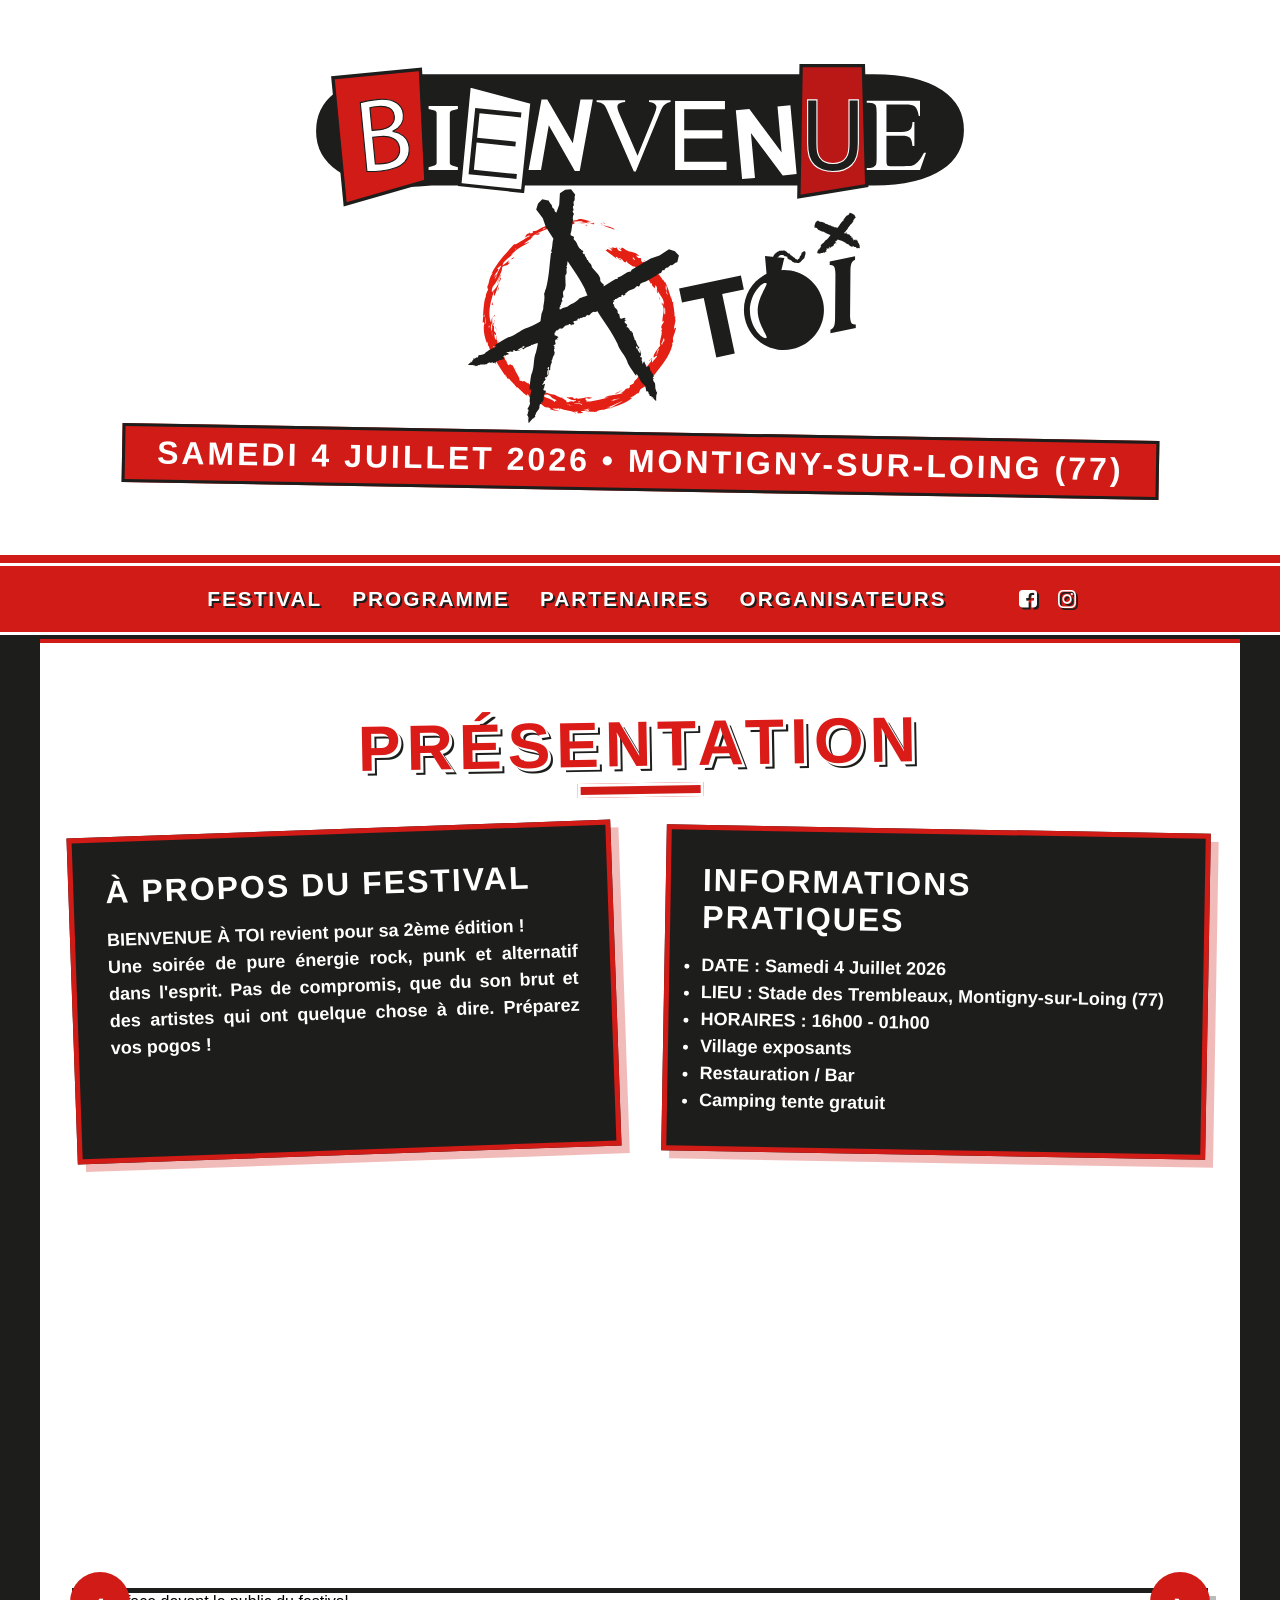
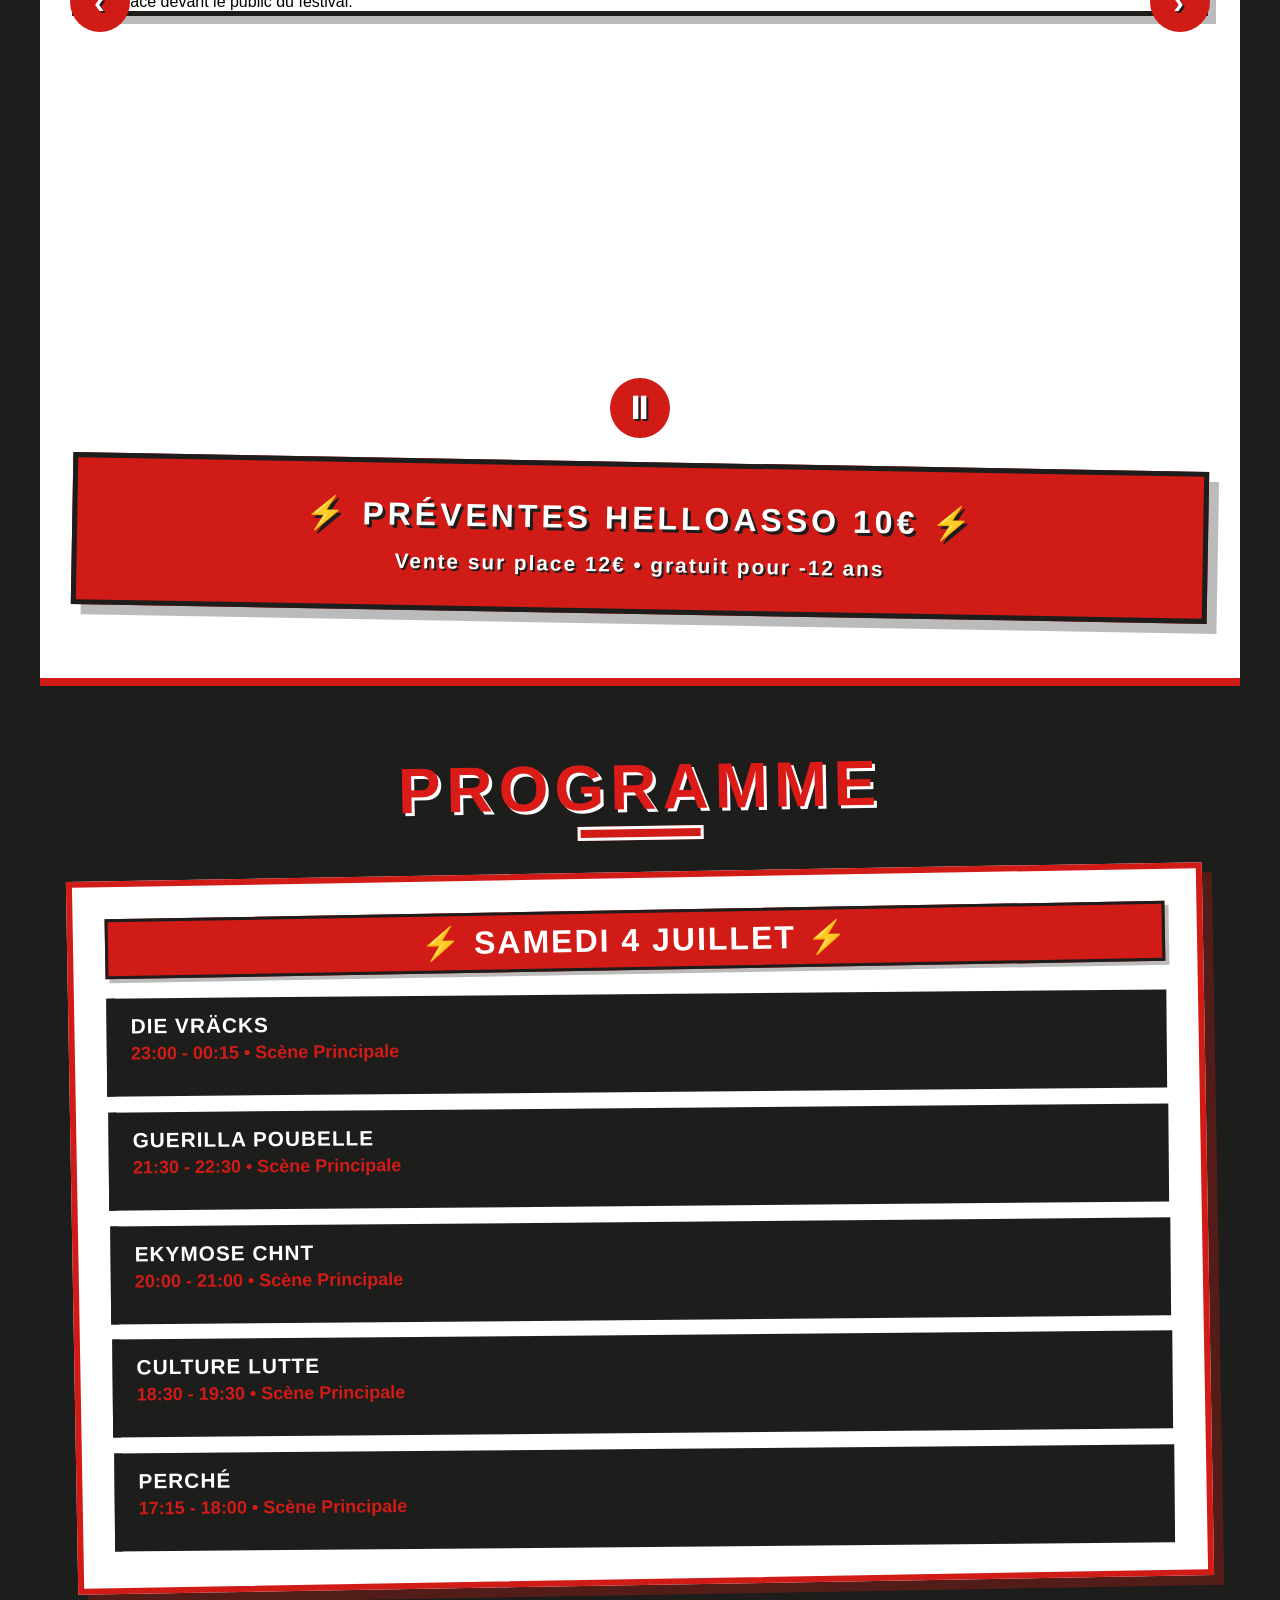
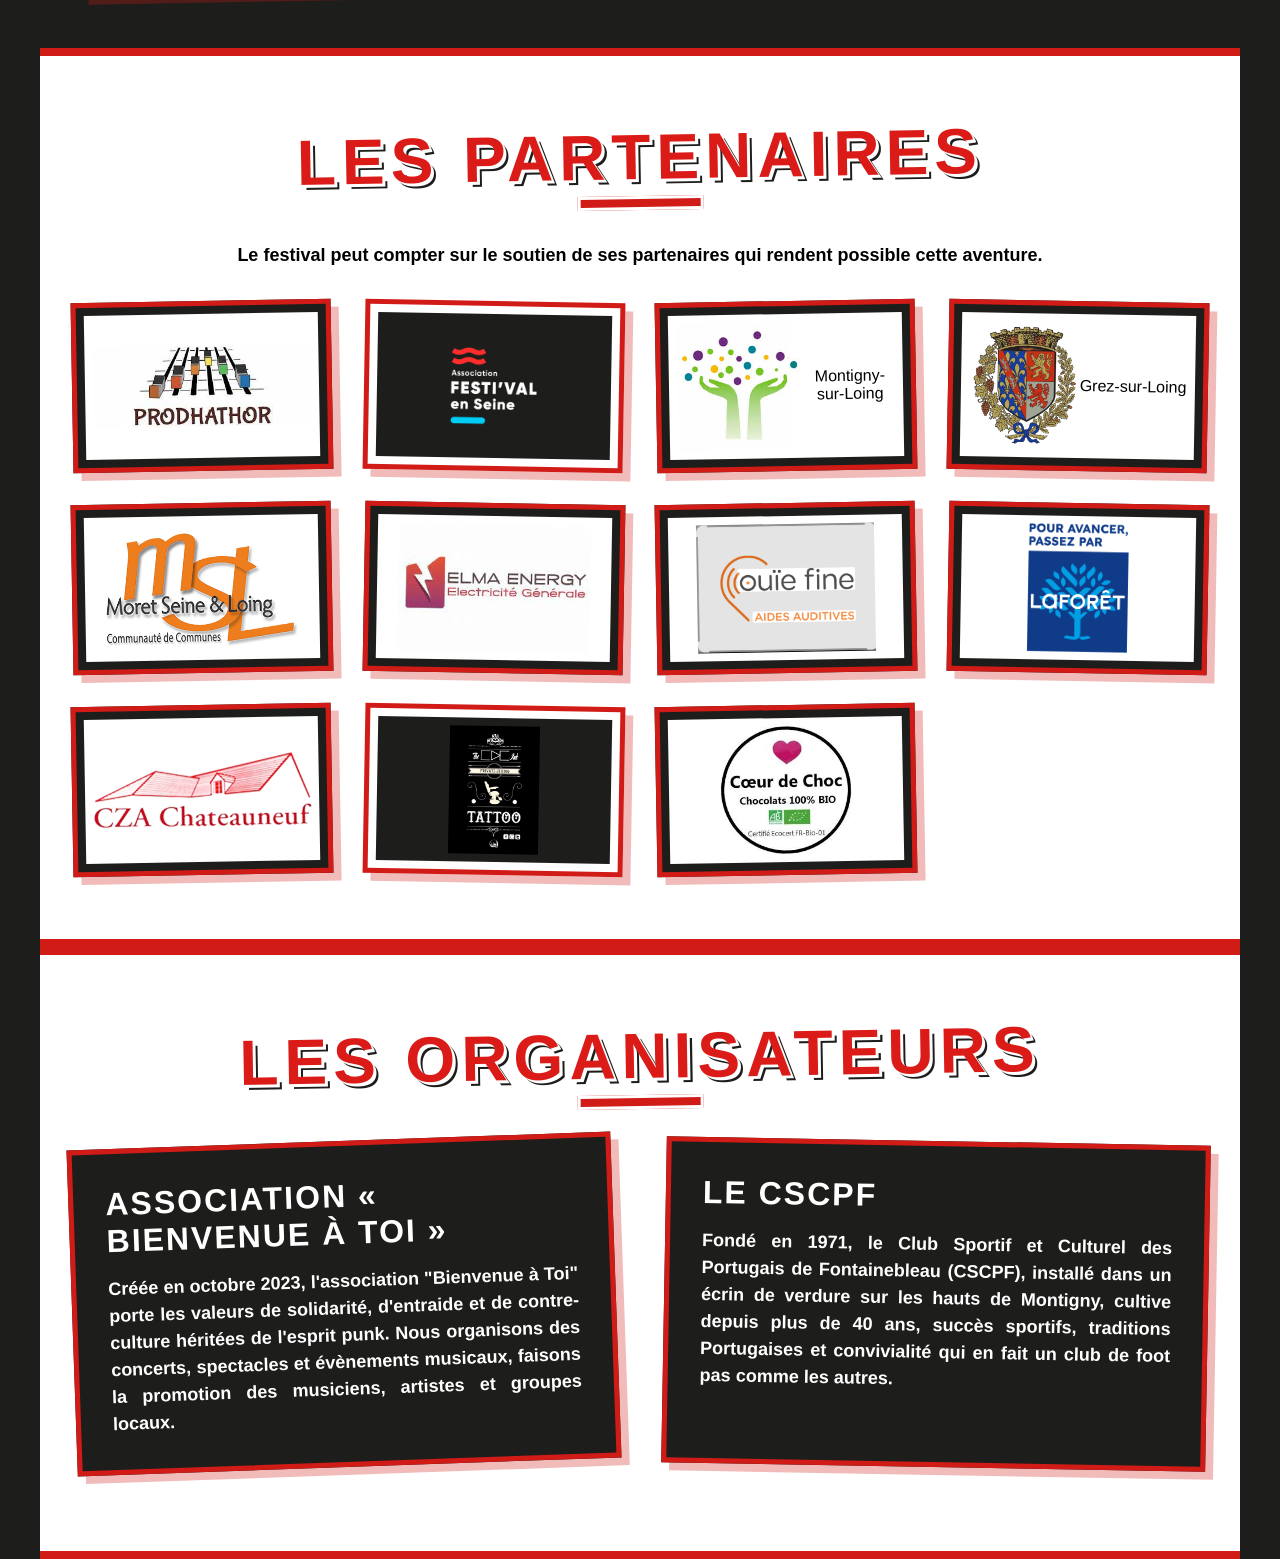
==== commit 0d21e9fc: "feat: add missing sponsors" ====
--- a/index.html
+++ b/index.html
@@ -345,6 +345,16 @@
           <img class="partner-card__logo-image" src="assets/partners/logo_chateauneuf.png" alt="Logo Ouie Fine">
         </div>
       </div>
+      <div class="partner-card partner-card--dark">
+        <div class="partner-card__logo">
+          <img class="partner-card__logo-image" src="assets/partners/cdc_ink.jpg" alt="CDC ink | Troyes">
+        </div>
+      </div>
+      <div class="partner-card">
+        <div class="partner-card__logo">
+          <img class="partner-card__logo-image" src="assets/partners/coeur_de_choc.jpeg" alt="Cœur de Choc">
+        </div>
+      </div>
     </div>
   </section>
 
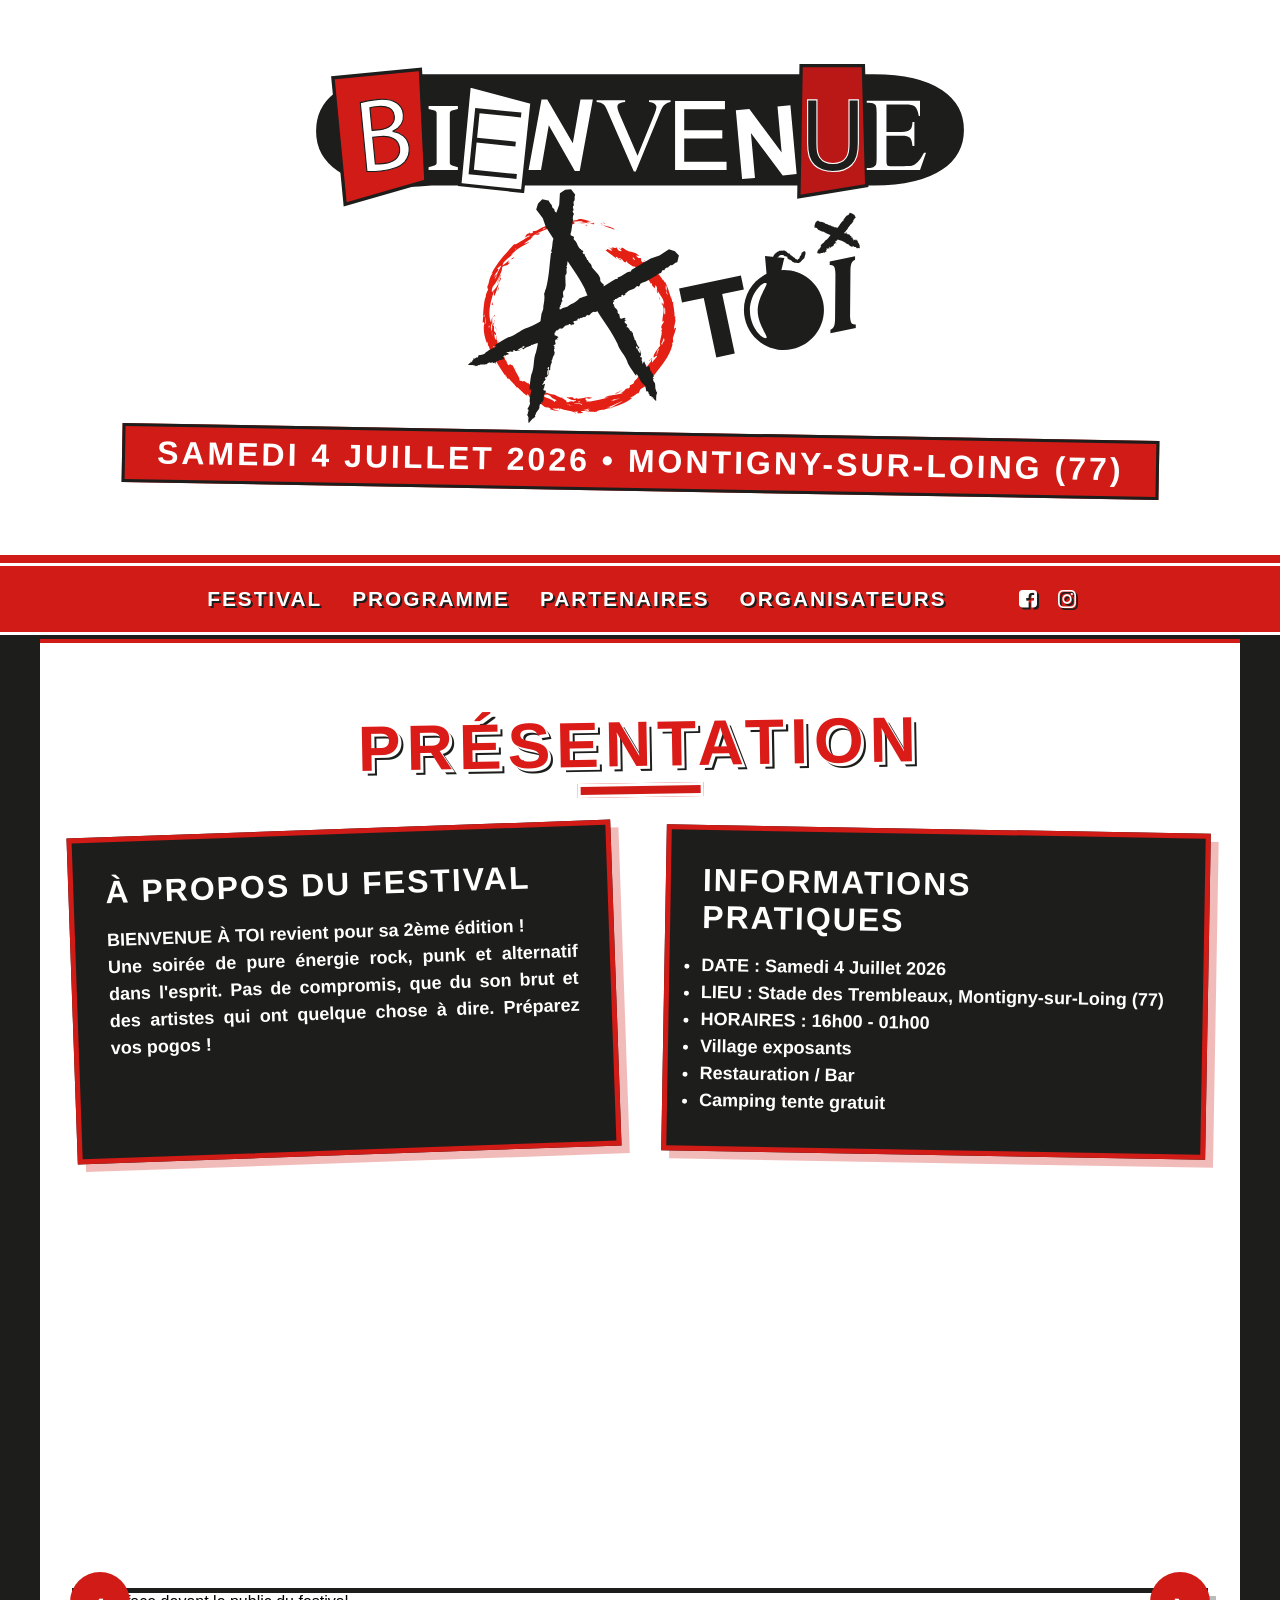
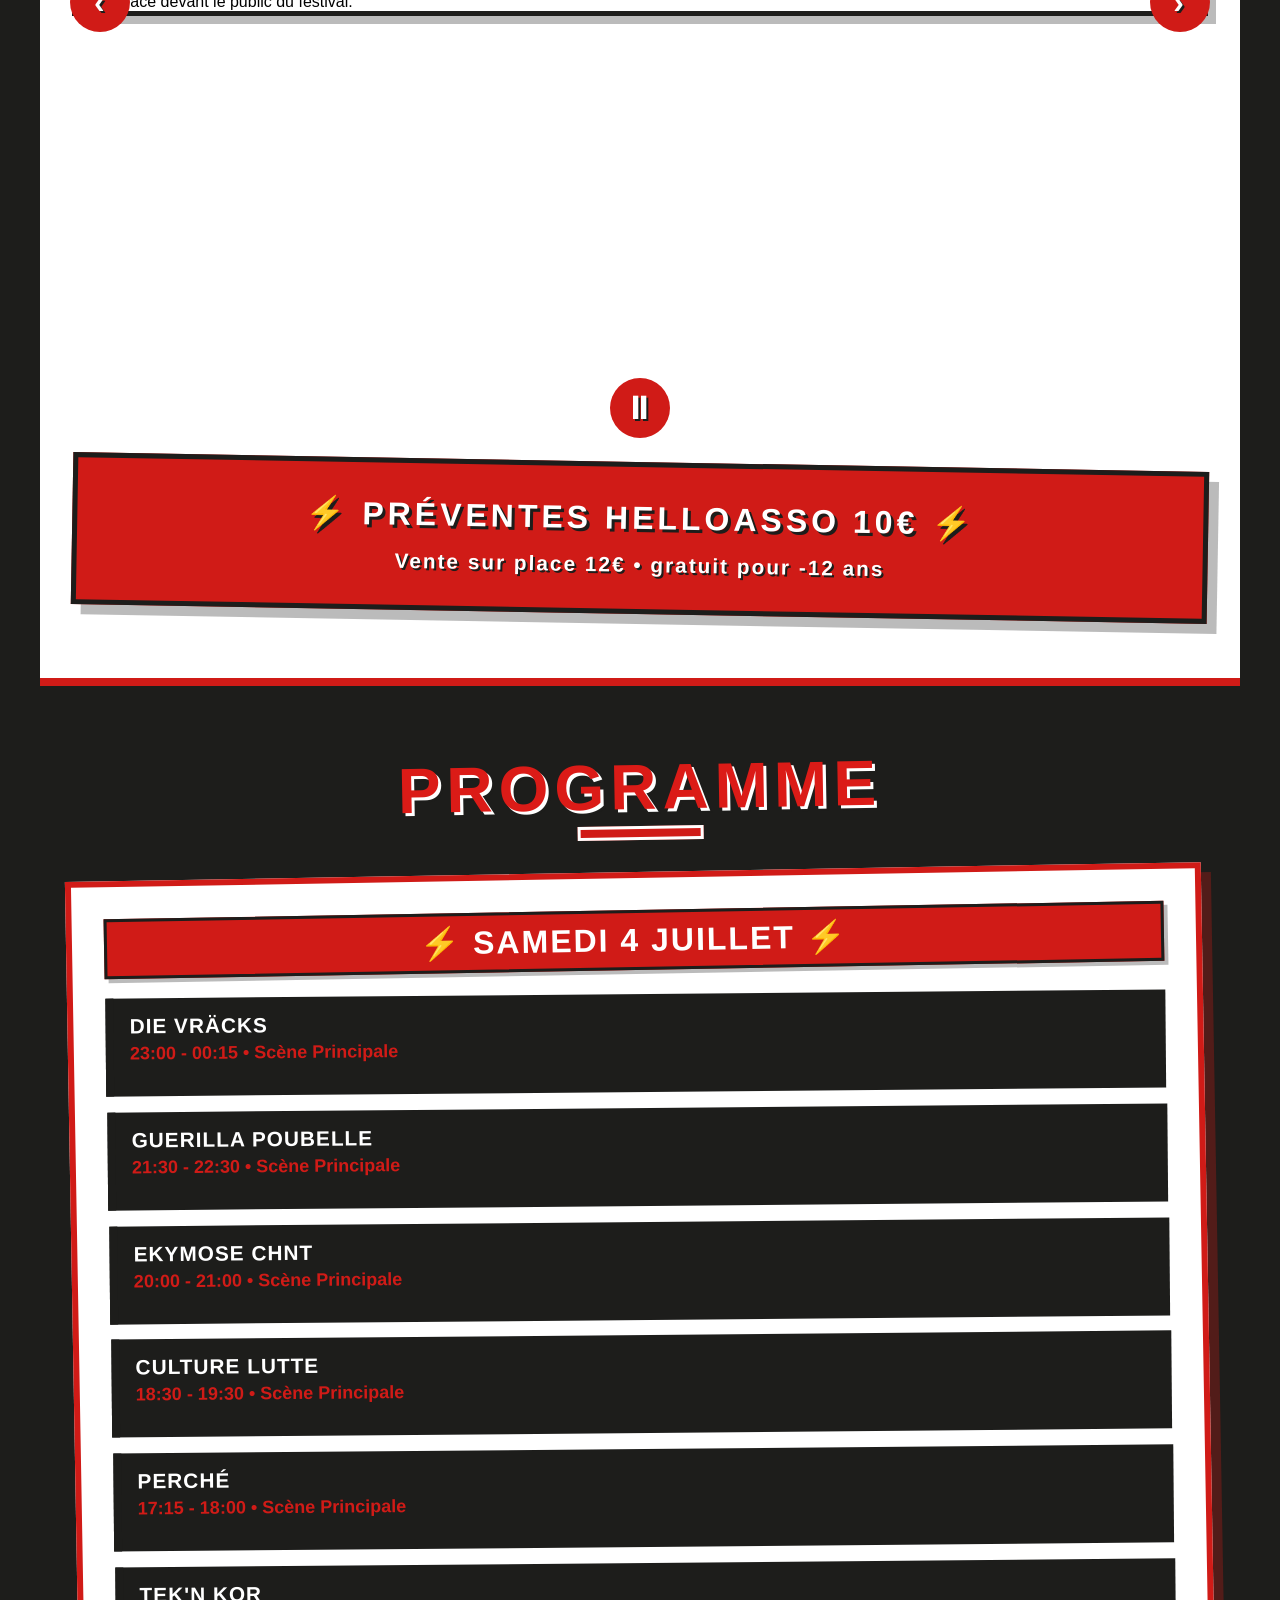
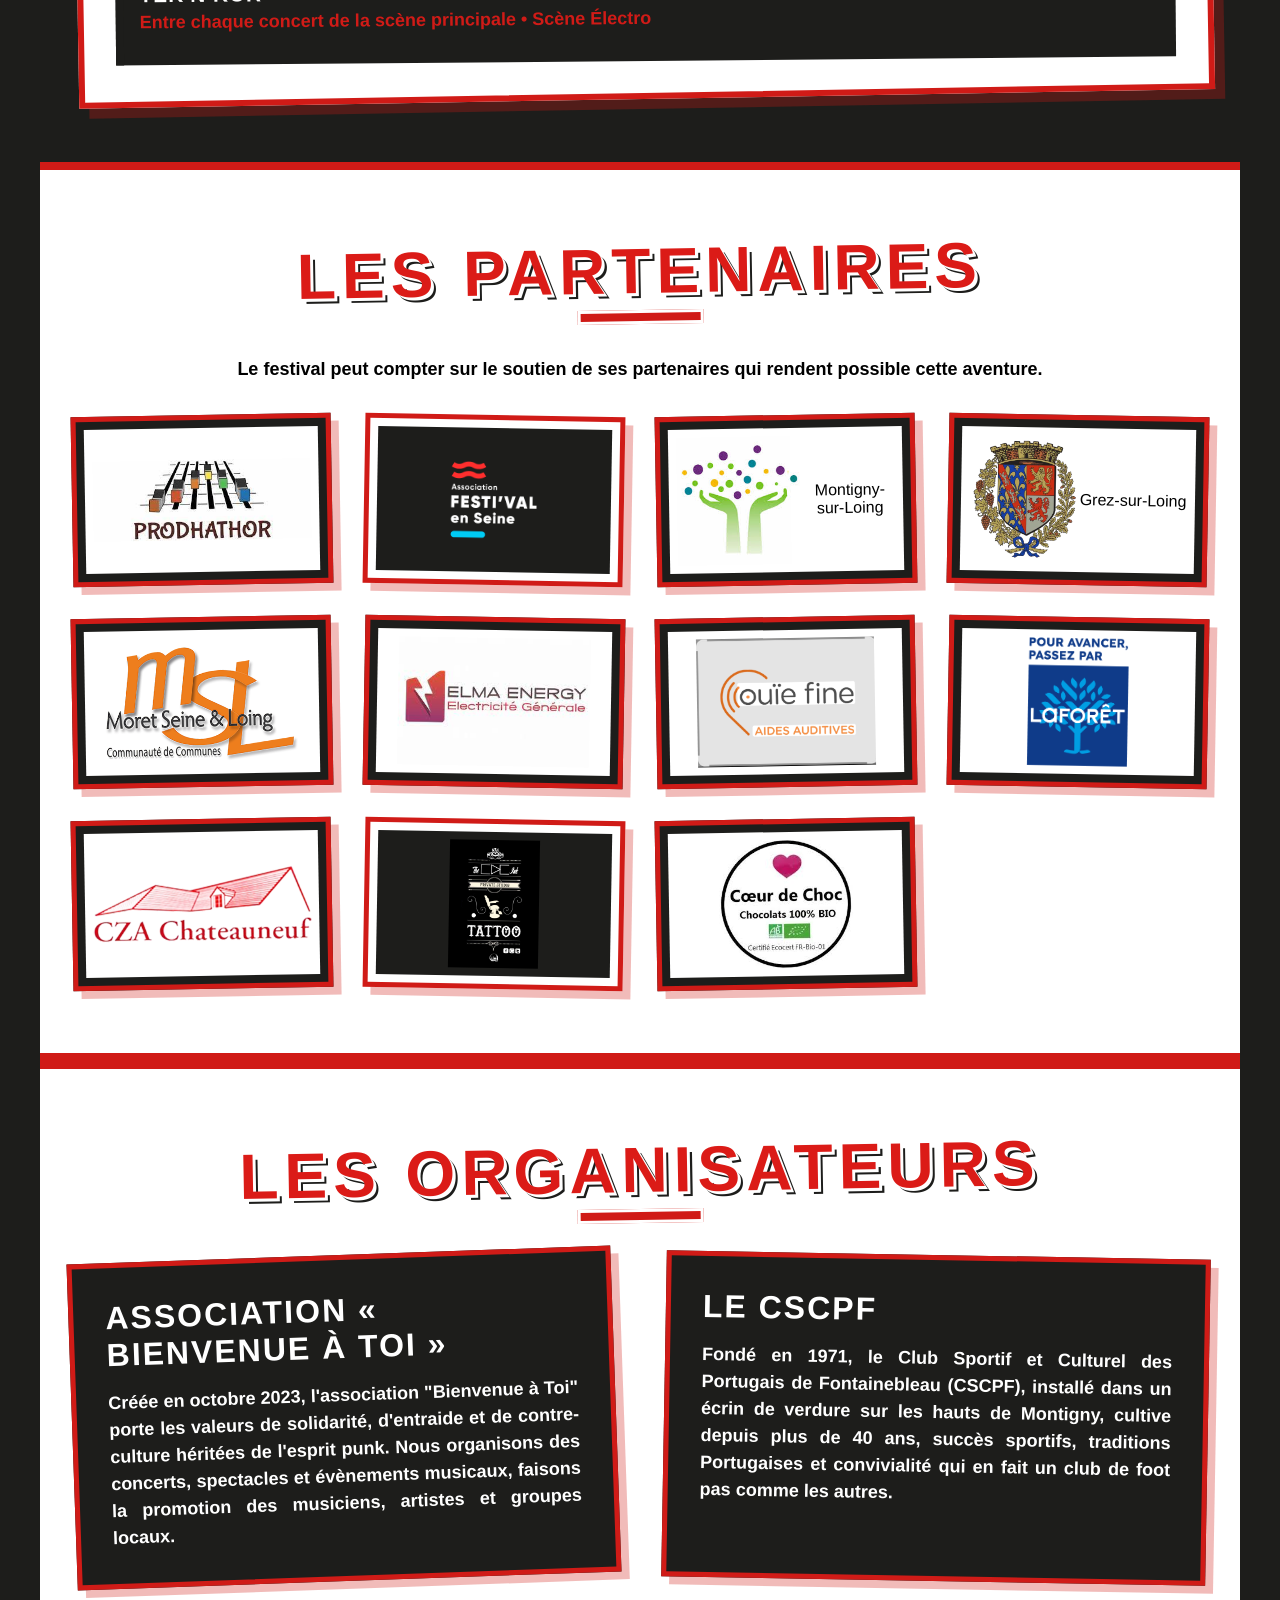
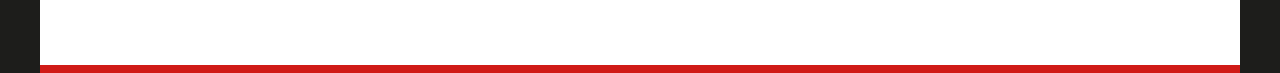
==== commit ccb976f8: "feat: ajout de tek'n kor dans la programmation" ====
--- a/index.html
+++ b/index.html
@@ -285,6 +285,29 @@
           </div>
         </artist-card>
 
+
+        <artist-card class="programme-card__artist">
+          <div class="programme-card__artist__name">TEK'N KOR</div>
+          <div class="programme-card__artist__info">
+            Entre chaque concert de la scène principale • Scène Électro
+          </div>
+          <div class="programme-card__artist__details">
+            <img class="programme-card__artist__photo" src="assets/bands/tek_n_kor.jpg" alt="2 membres de l'association Tek N' Kor de dos avec le logo de l'association sur leur t-shirt." />
+            <div class="programme-card__artist__description">
+              <div class="programme-card__artist__description--content">
+                <p>
+                  Depuis 24 ans, cette association de DJ fait taper du pied sur les dances floors Teufs, festival (Festival en seine, Barbnrock, Cerfstival ...) : 
+                  toujours présent avec des vibes électro diverses et variées
+                </p>
+                <p>
+                  Free teckno for free people 🤟🏼🤟🏾
+                </p>
+              </div>
+              <a class="button programme-card__artist__description--link" href="https://www.facebook.com/groups/183441322303489/" target="_blank" rel="noopener noreferrer" title="Facebook"><i class="icon-facebook-squared"></i></a>
+            </div>
+          </div>
+        </artist-card>
+
       </div>
     </div>
   </section>
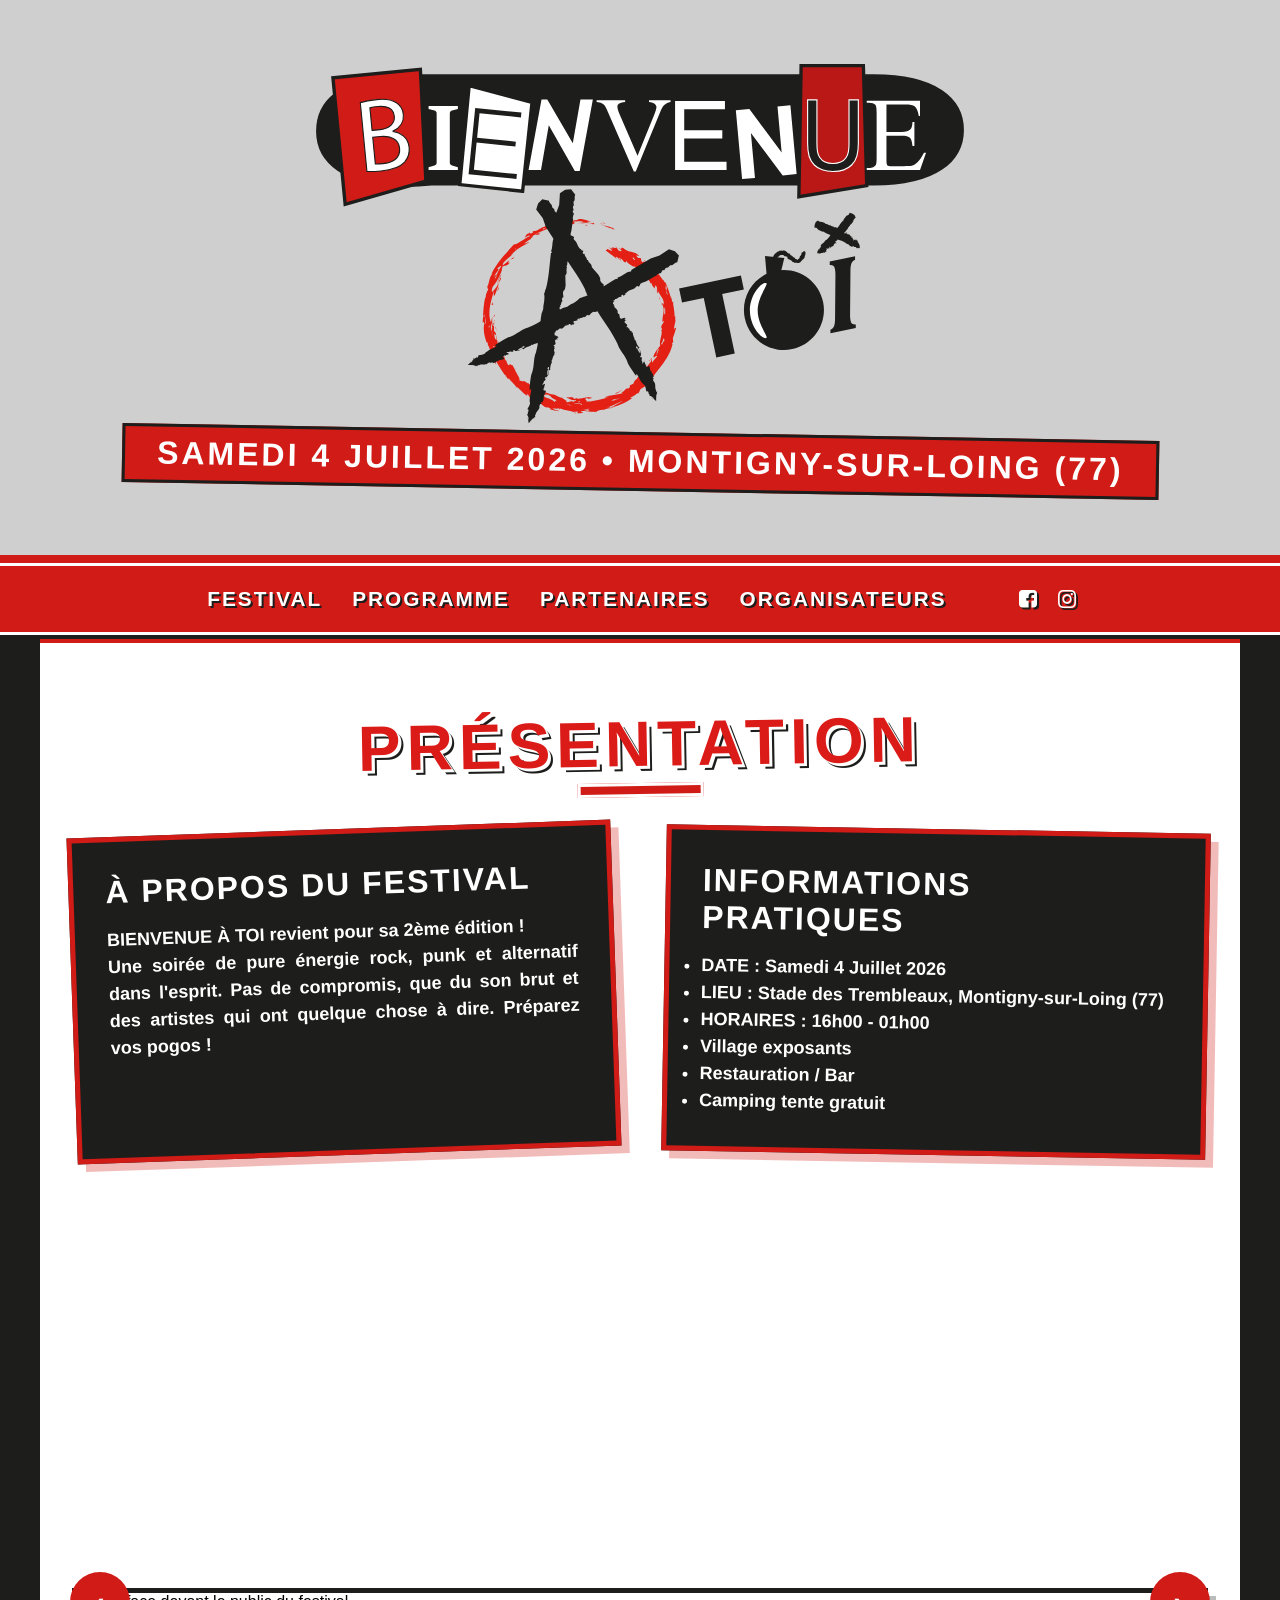
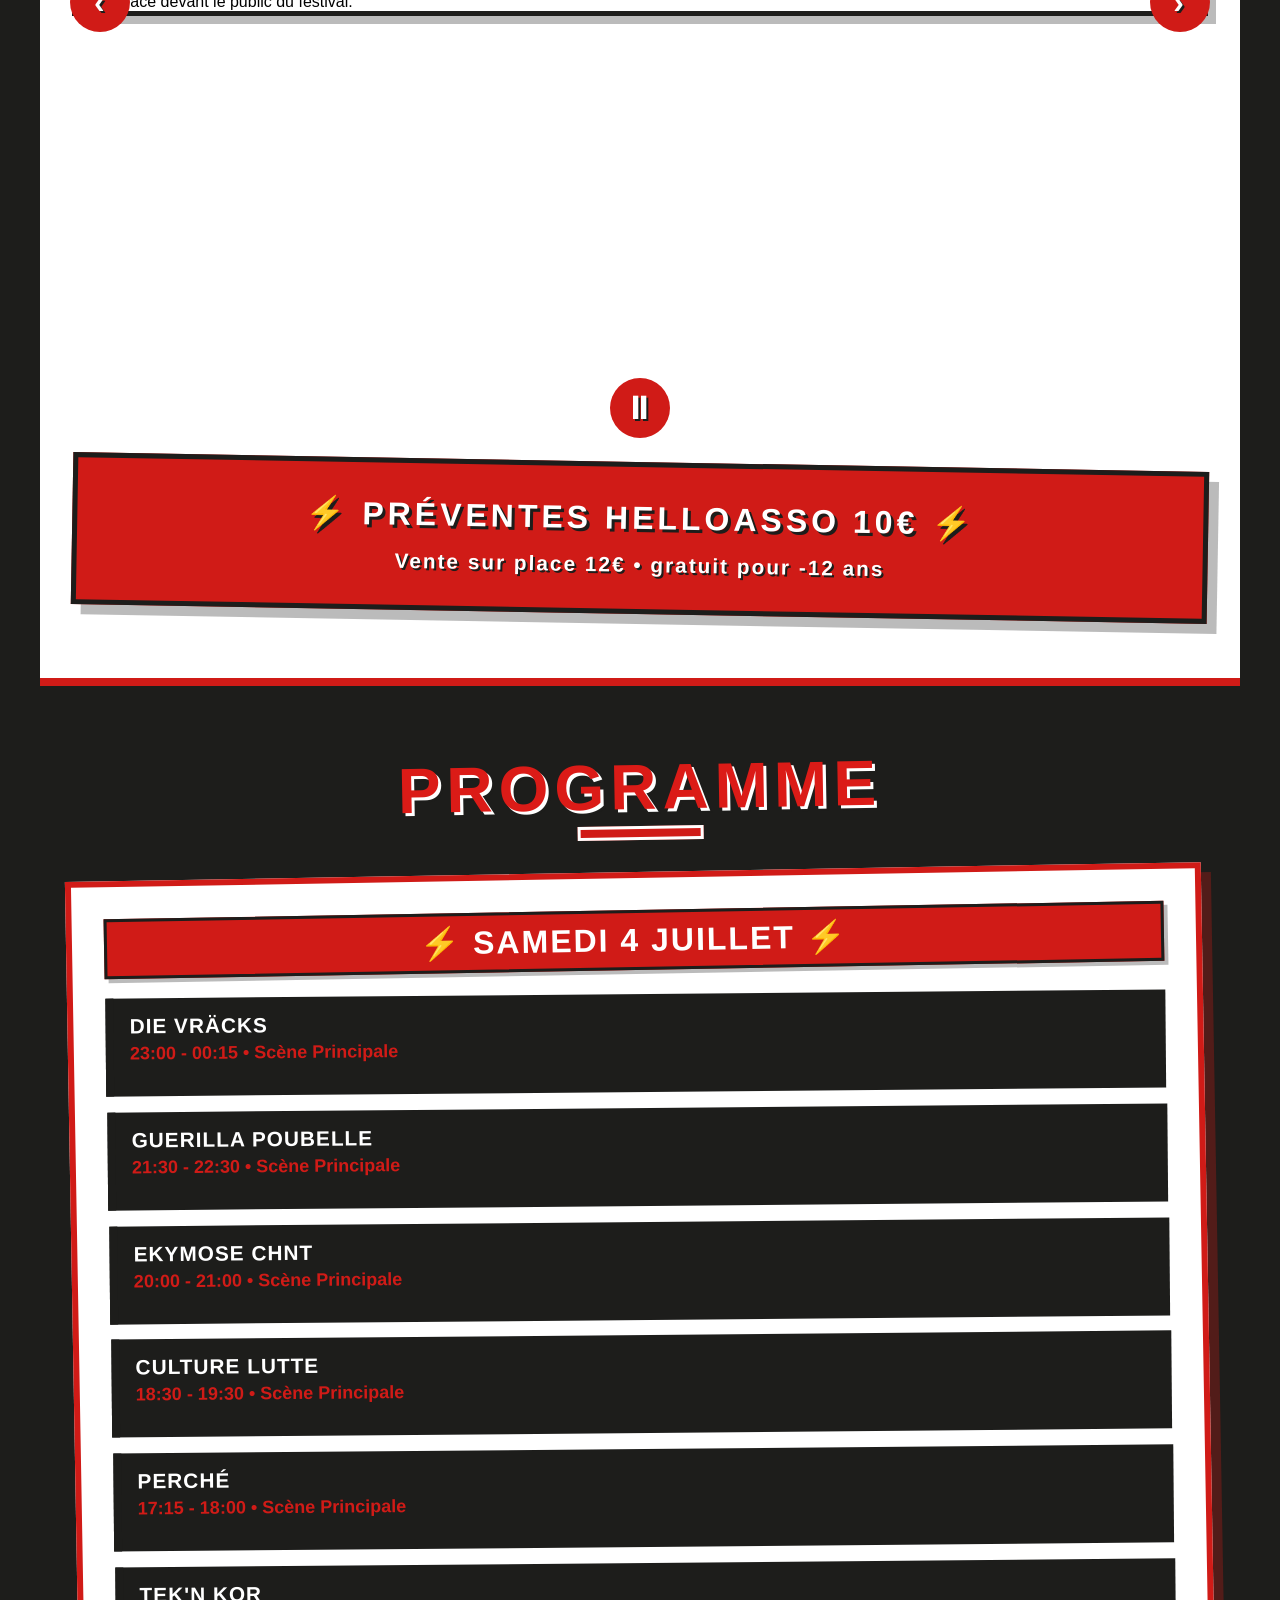
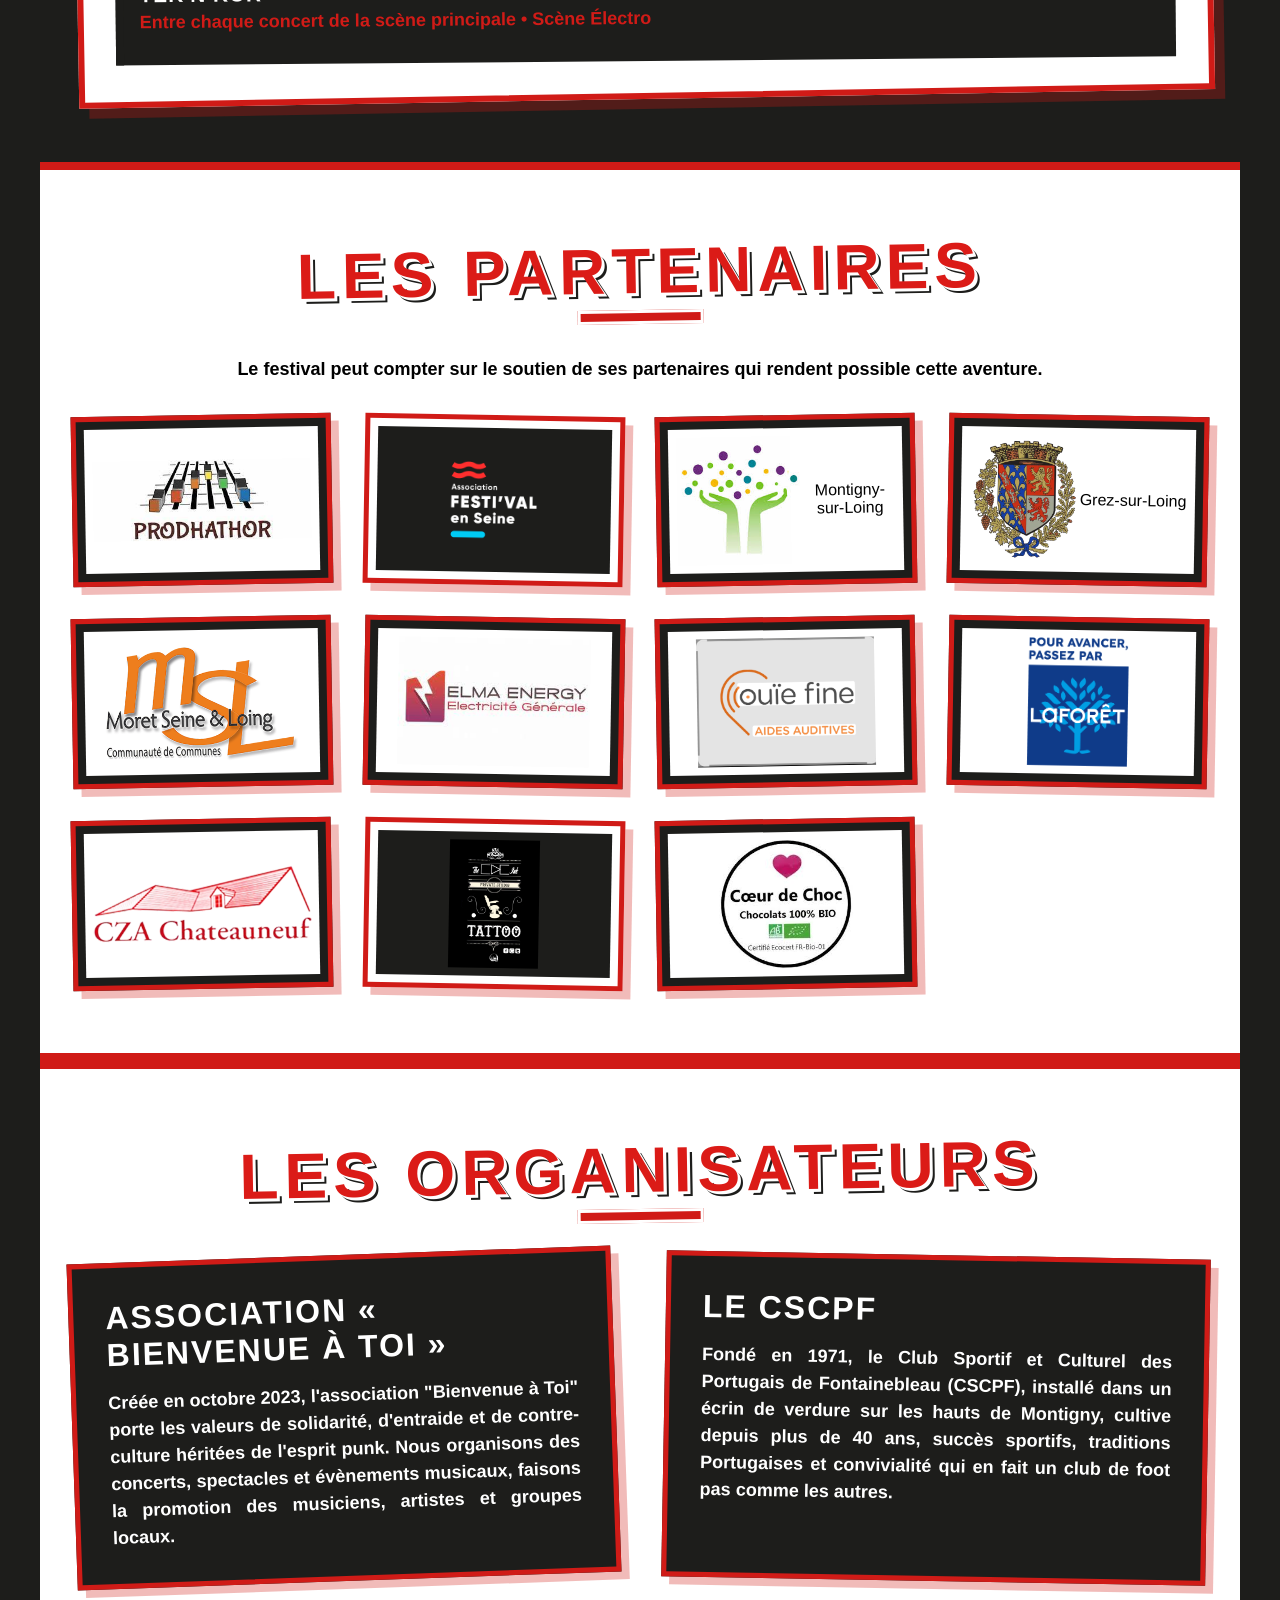
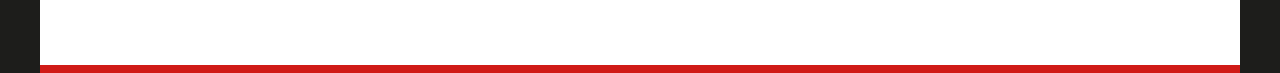
==== commit 346a81e9: "feat: ajout d'une video en background du header." ====
--- a/index.html
+++ b/index.html
@@ -12,8 +12,11 @@
 </head>
 <body>
   <header class="primary-header">
-    <h1><img class="primary-header__logo" src="assets/logo_asso.svg" alt="Logo de l'association Bienvenue à Toi"/></h1>
-    <p class="primary-header__subtitle">Samedi 4 Juillet 2026 • Montigny-sur-Loing (77)</p>
+    <video class="primary-header__background-video" src="assets/background_video.mp4" autoplay="" loop="" muted="muted" playsinline="" controlslist="nodownload"></video>
+    <div class="primary-header__content">
+      <h1><img class="primary-header__logo" src="assets/logo_asso.svg" alt="Logo de l'association Bienvenue à Toi"/></h1>
+      <p class="primary-header__subtitle">Samedi 4 Juillet 2026 • Montigny-sur-Loing (77)</p>
+    </div>
   </header>
 
   <!-- Navigation -->
--- a/style.css
+++ b/style.css
@@ -98,12 +98,31 @@
 .primary-header {
   background: var(--color-on-dark);
   color: var(--color-dark);
-  text-align: center;
-  padding: 4rem 2rem;
   position: relative;
   overflow: hidden;
   border-bottom: 8px solid var(--color-primary);
 }
+
+  .primary-header__background-video {
+    position: absolute;
+    transform: translate(-50%, -50%);
+    top: 50%;
+    left: 50%;
+    width: 100%;
+
+    @media (max-width: 1680px) {
+      width: auto;
+      height: 100%;
+    }
+  }
+
+  .primary-header__content {
+    background: #00000030;
+    text-align: center;
+    padding: 4rem 2rem;
+    position: relative;
+    overflow: hidden;
+  }
 
   .primary-header__logo {
     max-height: 40vh;
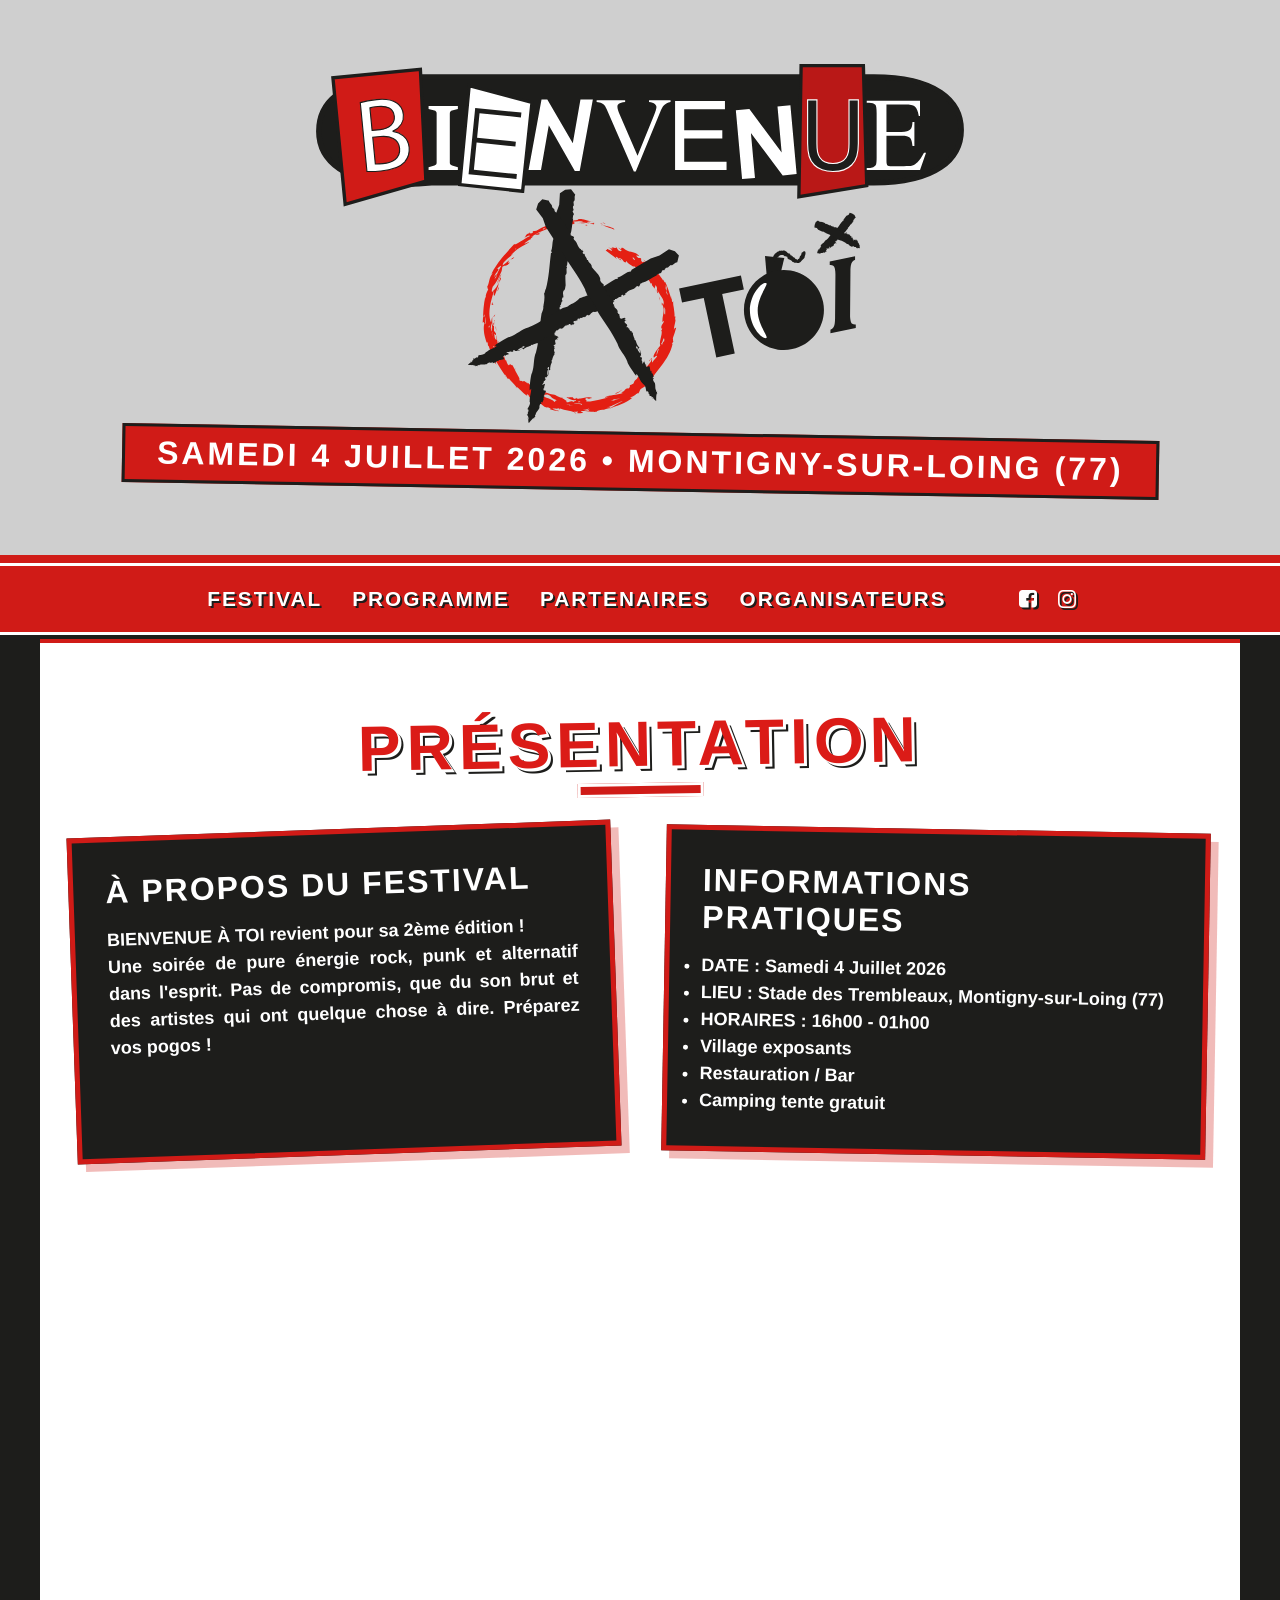
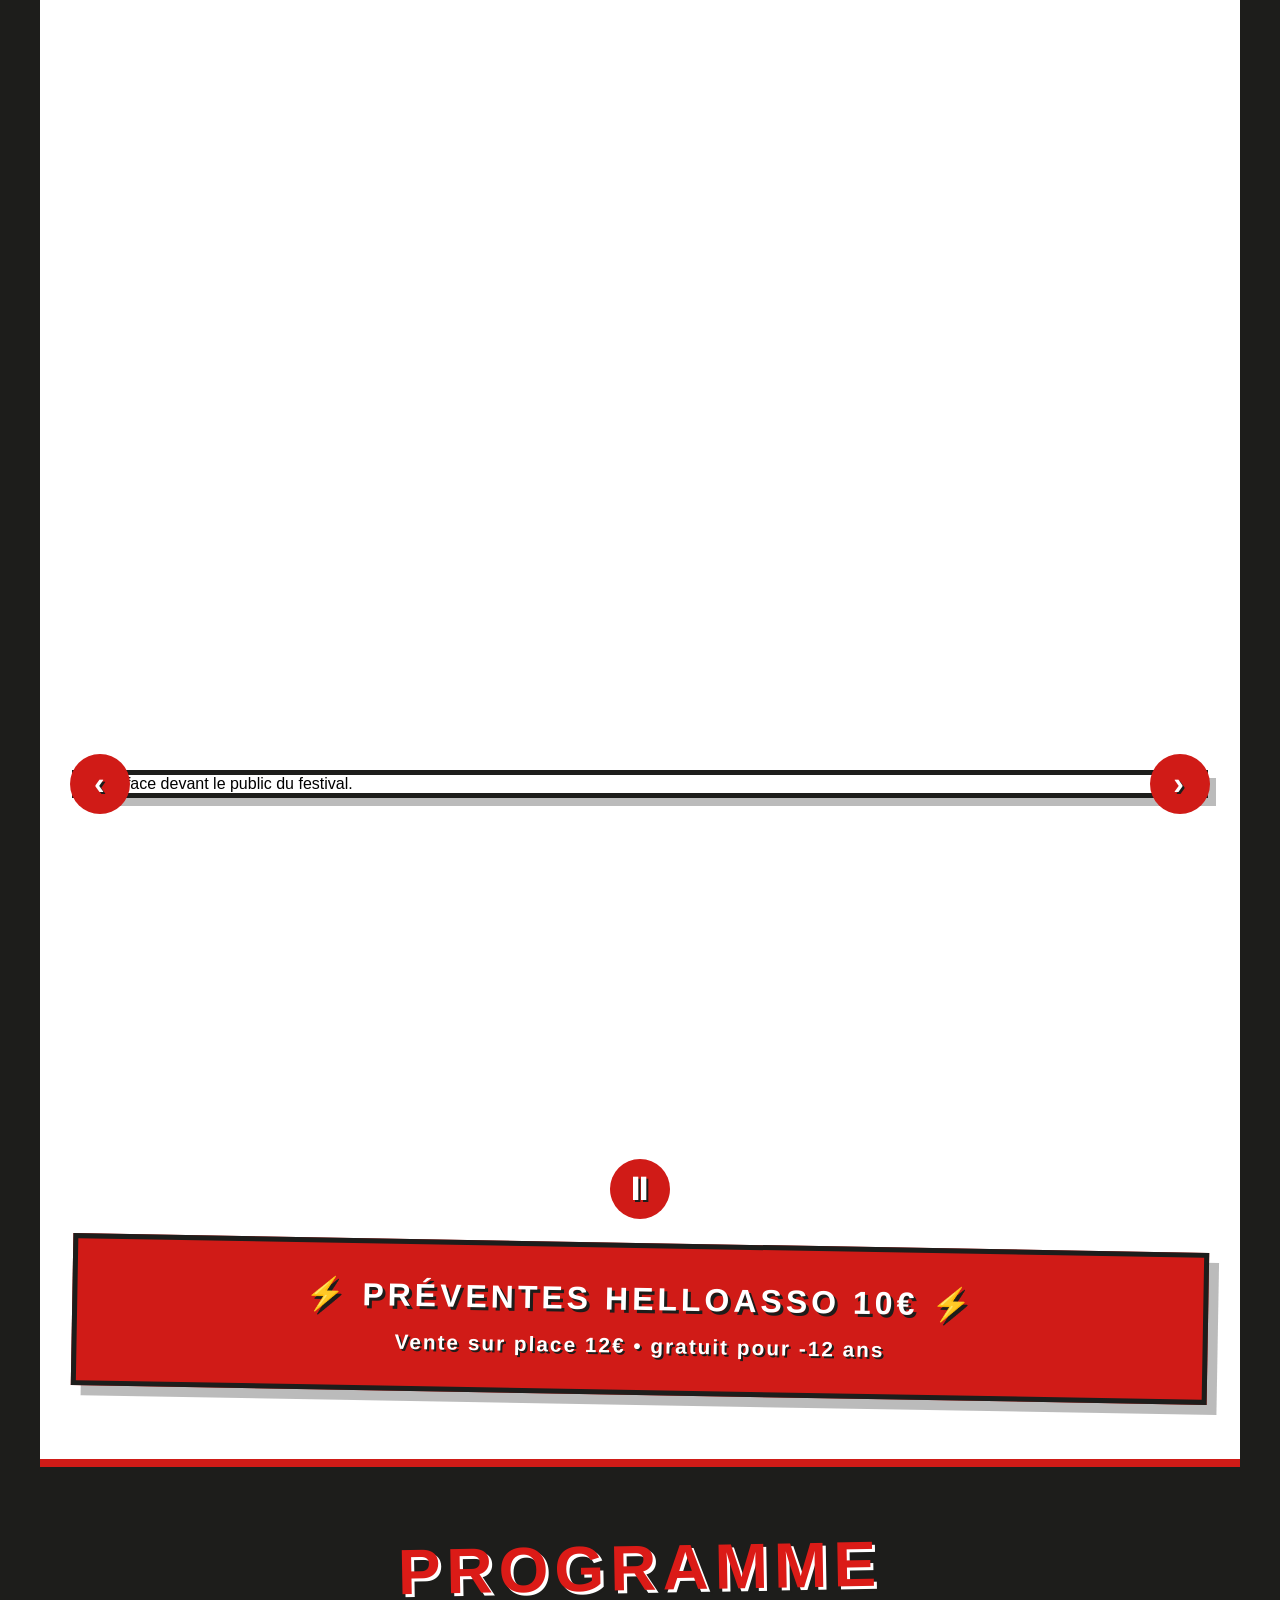
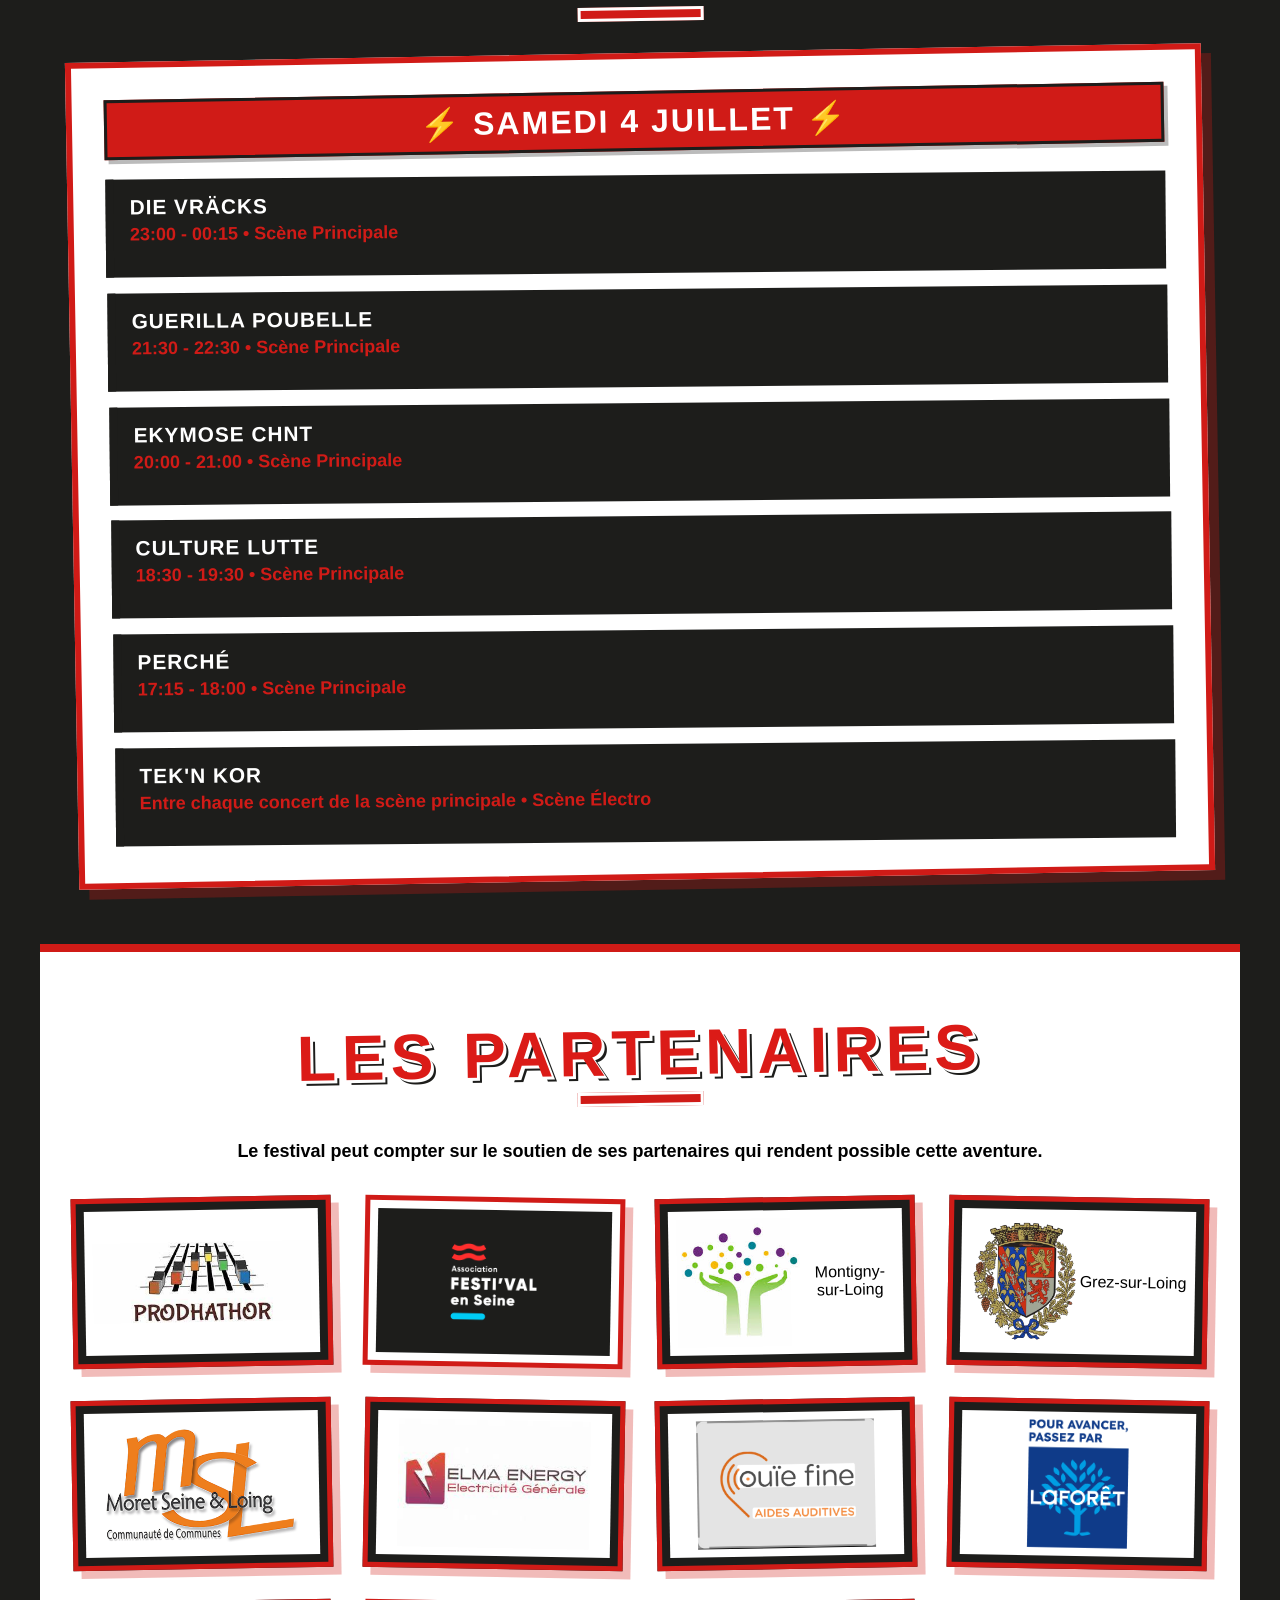
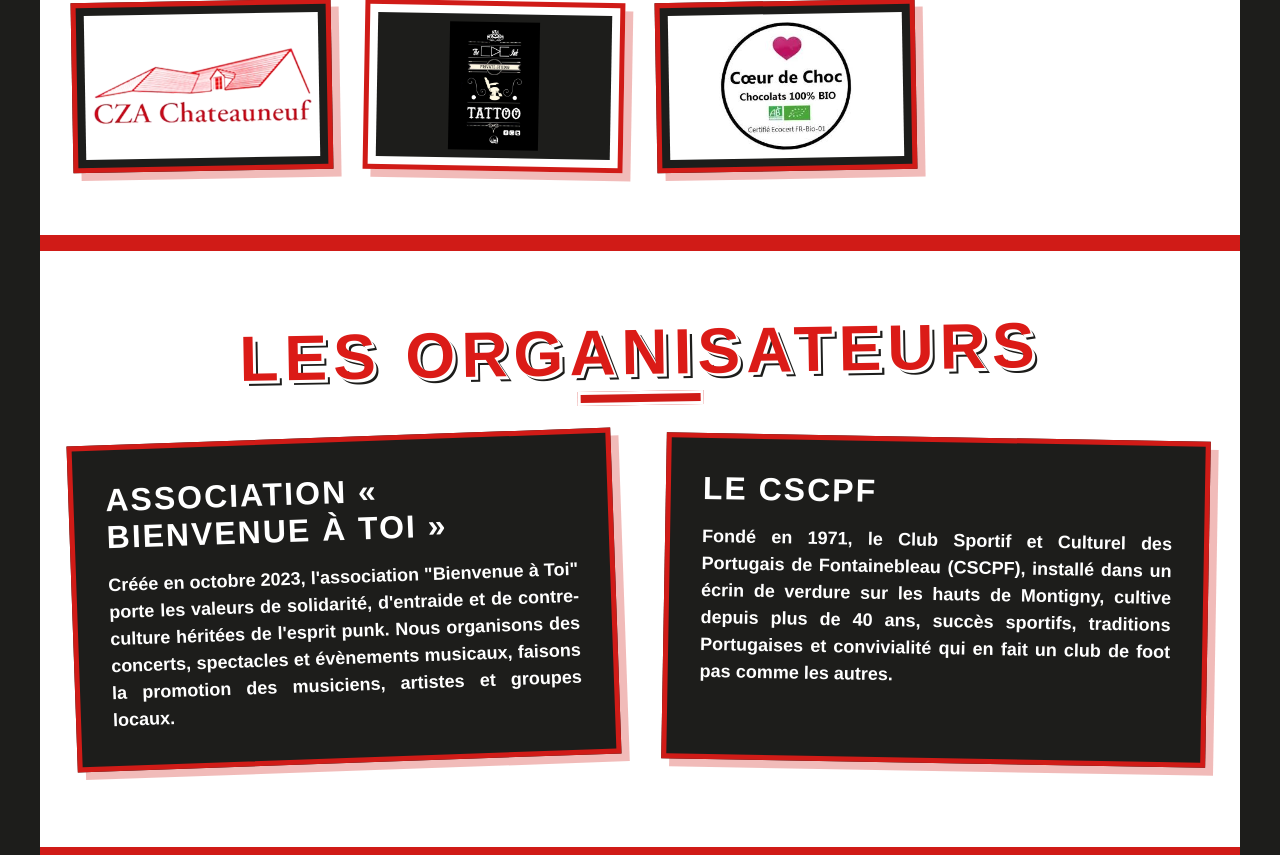
==== commit 39a72750: "feat: intégratino de la vidéo de la première édition" ====
--- a/index.html
+++ b/index.html
@@ -65,6 +65,8 @@
       </div>
     </div>
 
+    <embed class="presentation-video" src="https://www.youtube.com/embed/l1g47iG5b10" />
+
     <div class="photo-viewer">
       <div class="photo-viewer__container" id="photoContainer">
         <!-- les photos seront insérées ici par javascript -->
--- a/style.css
+++ b/style.css
@@ -347,6 +347,12 @@
     }
   }
 
+  .presentation-video {
+    width: 100%;
+    aspect-ratio: 3 / 2;
+    margin-top: 20px;
+  }
+
 .info-box {
   background: var(--color-dark);
   color: var(--color-on-dark);
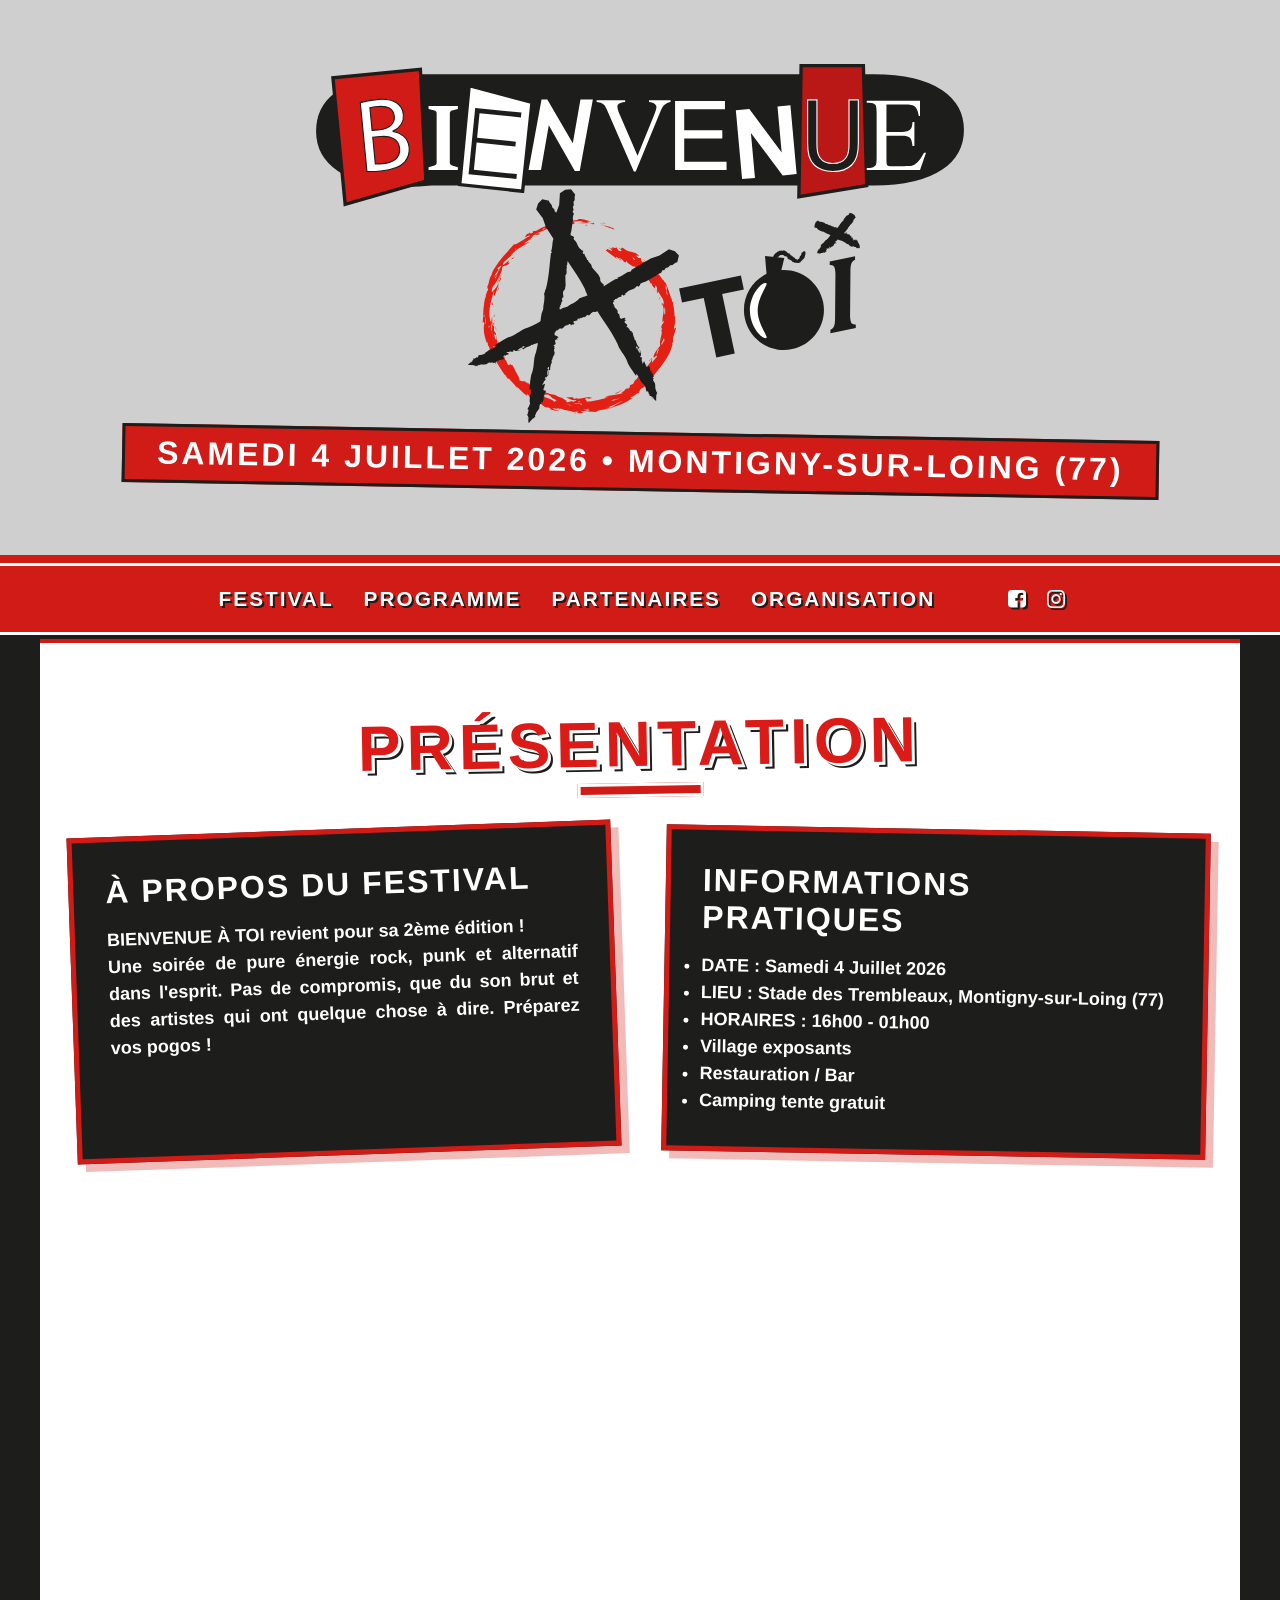
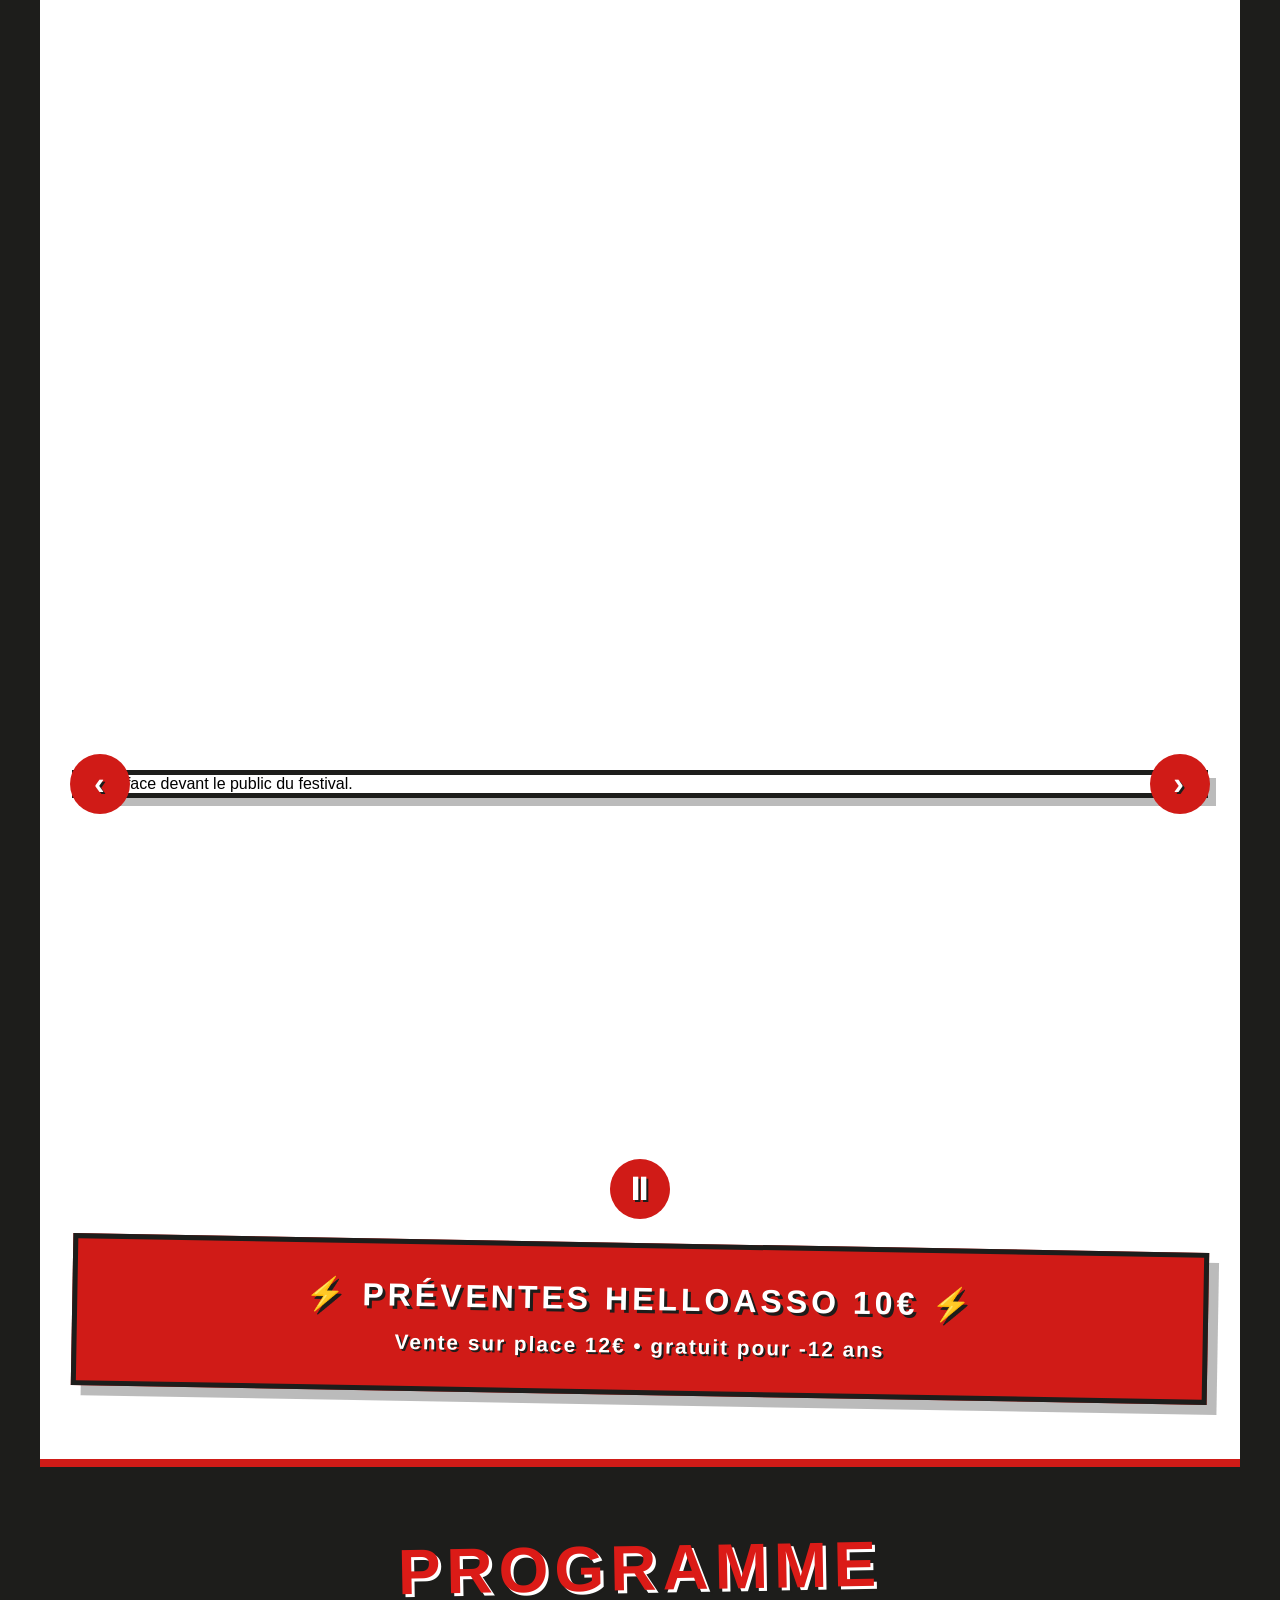
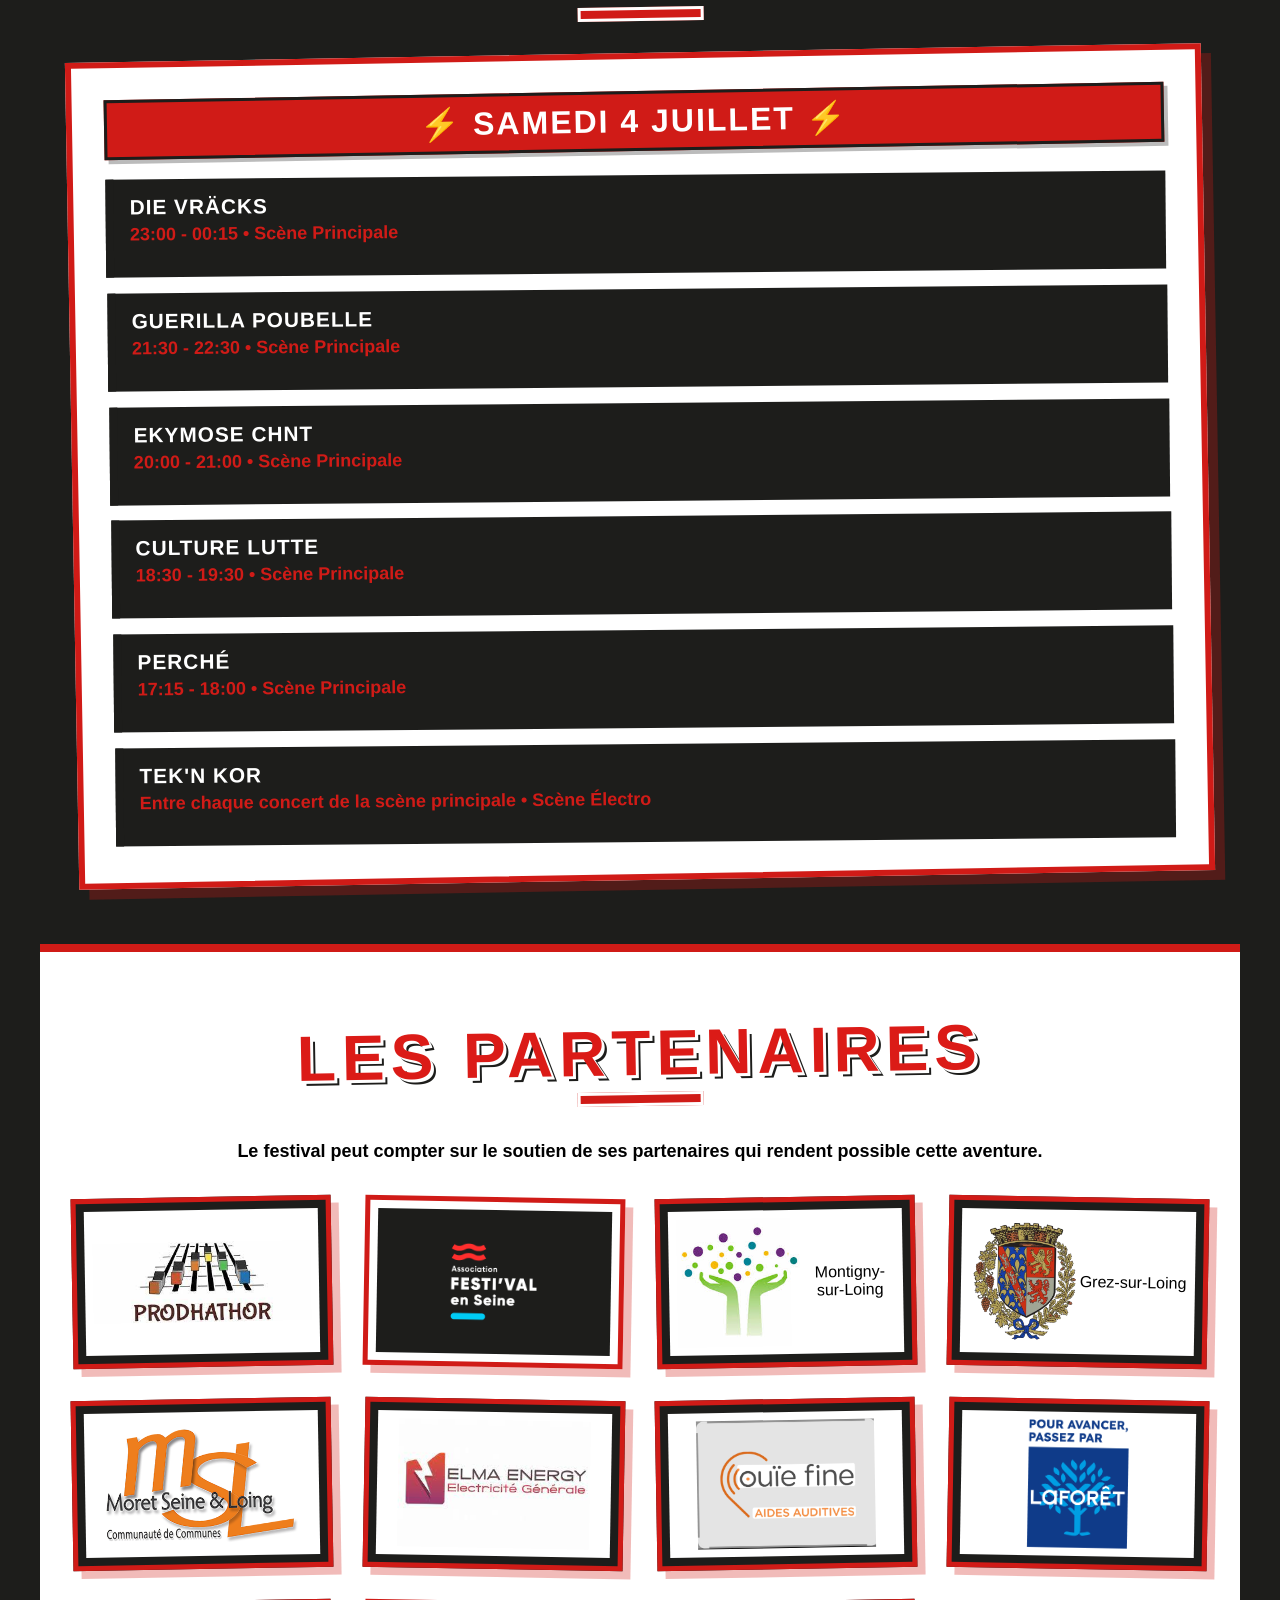
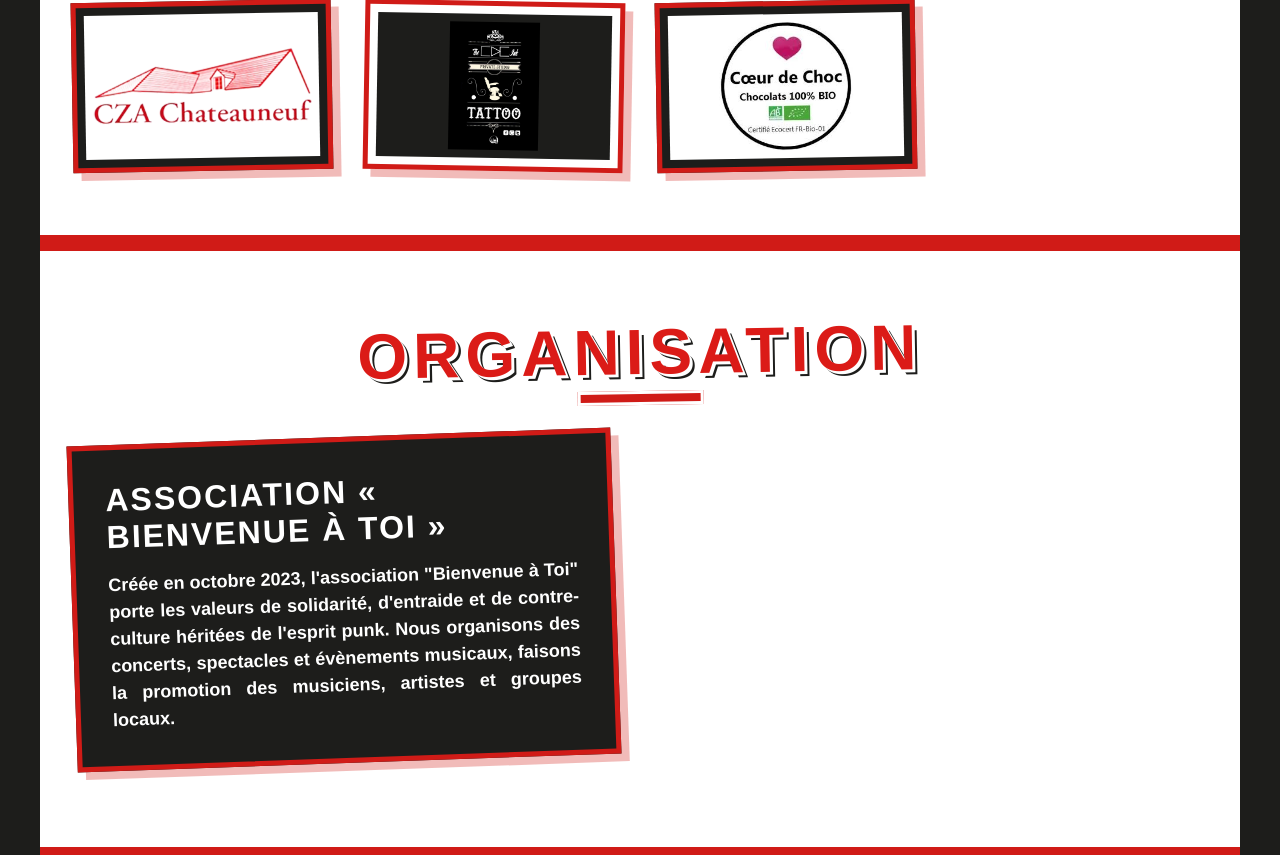
==== commit ef986328: "modif organisateurs en organisation" ====
--- a/index.html
+++ b/index.html
@@ -26,7 +26,7 @@
         <a class="primary-nav__item button" href="#presentation">Festival</a>
         <a class="primary-nav__item button" href="#programme">Programme</a>
         <a class="primary-nav__item button" href="#partners">Partenaires</a>
-        <a class="primary-nav__item button" href="#associations">Organisateurs</a>
+        <a class="primary-nav__item button" href="#associations">Organisation</a>
       </div>
       <div class="primary-nav__links">
         <a class="button" href="https://www.facebook.com/profile.php?id=61574140577622" target="_blank" rel="noopener noreferrer" title="Facebook"><i class="icon-facebook-squared"></i></a>
@@ -389,7 +389,7 @@
   <!-- Associations -->
 
   <section id="associations" class="section section--light-background">
-    <h2 class="section__title">Les Organisateurs</h2>
+    <h2 class="section__title">Organisation</h2>
     <div class="section__content">
       <div class="info-box">
         <h3 class="info-box__title">Association « Bienvenue à Toi »</h3>
@@ -398,12 +398,6 @@
           Nous organisons des concerts, spectacles et évènements musicaux, faisons la promotion des musiciens, artistes et groupes locaux.
         </p>
       </div>
-      <div class="info-box">
-        <h3 class="info-box__title">Le CSCPF</h3>
-        <p class="info-box__content">
-          Fondé en 1971, le Club Sportif et Culturel des Portugais de Fontainebleau (CSCPF), installé dans un écrin de verdure sur les hauts de Montigny, cultive depuis plus de 40 ans, succès sportifs, traditions Portugaises et convivialité qui en fait un club de foot pas comme les autres.
-        </p>
-      </div>
     </div>
   </section>
 </body>
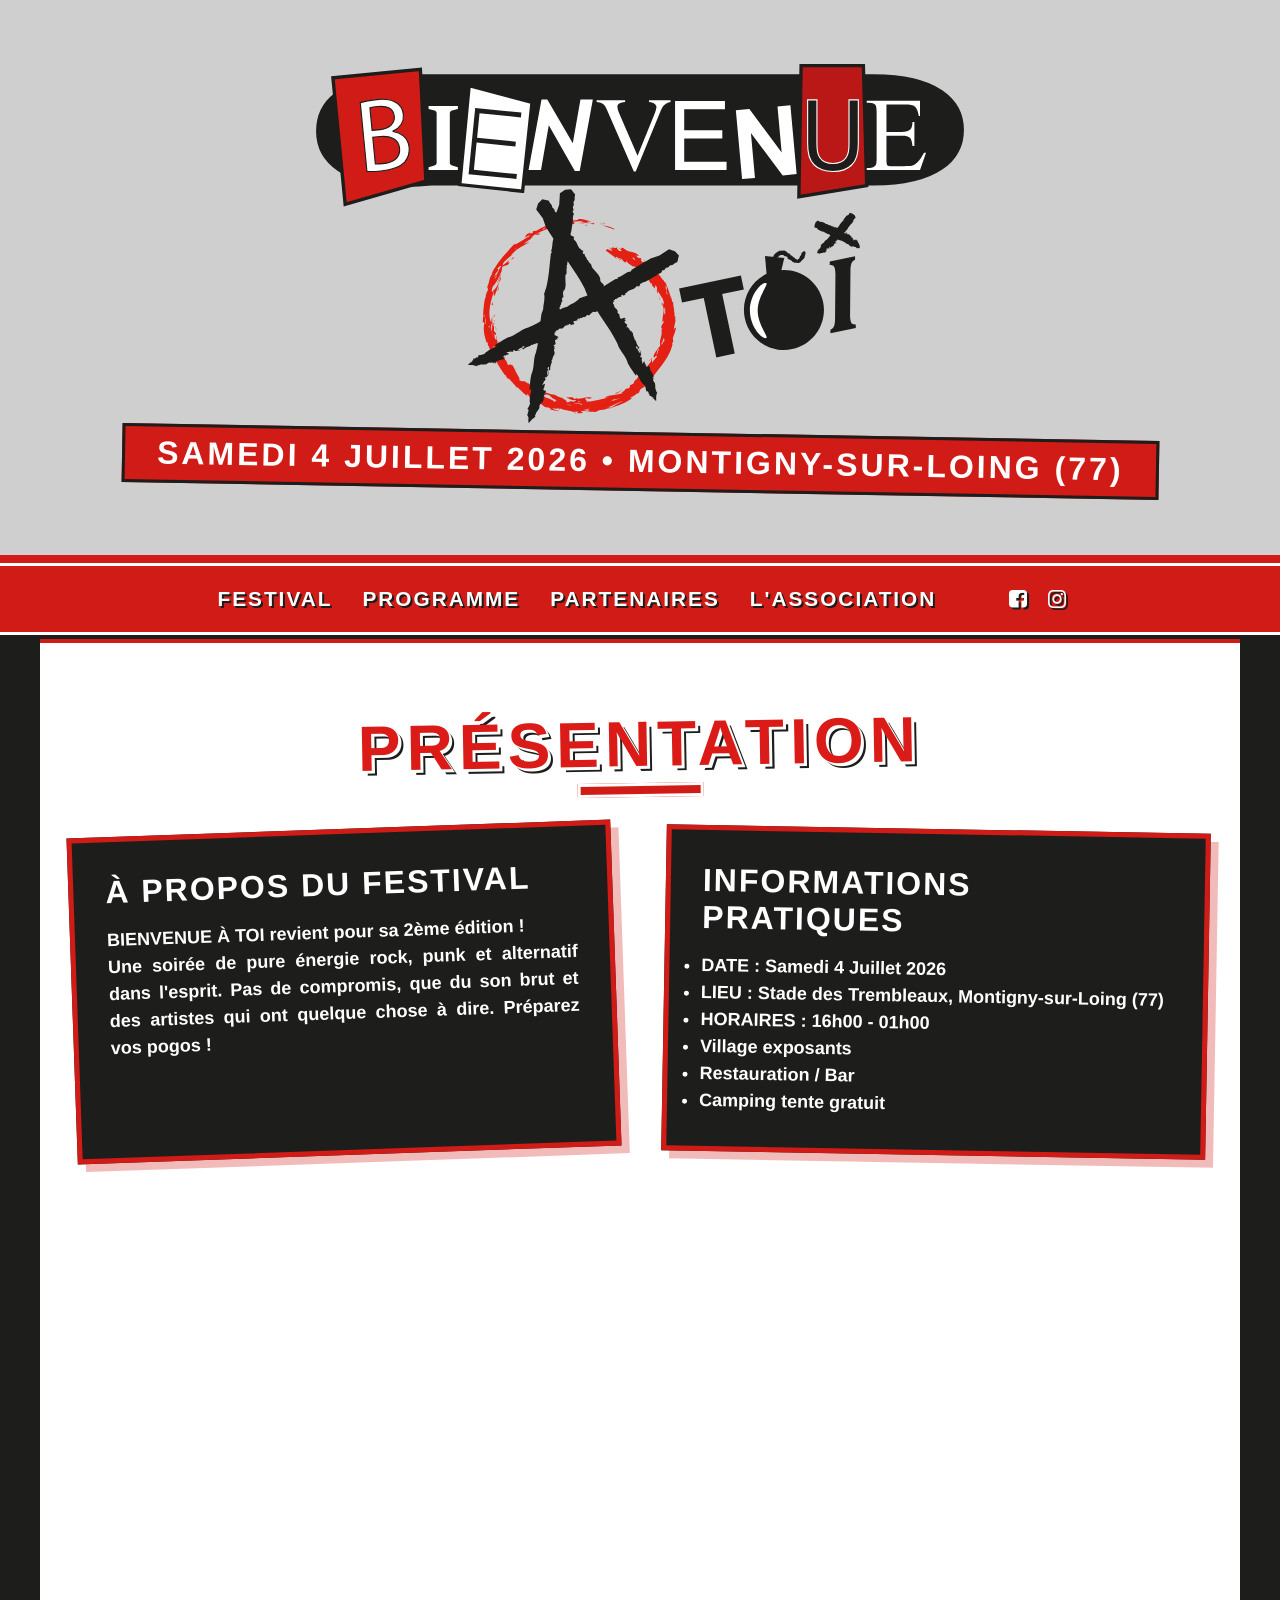
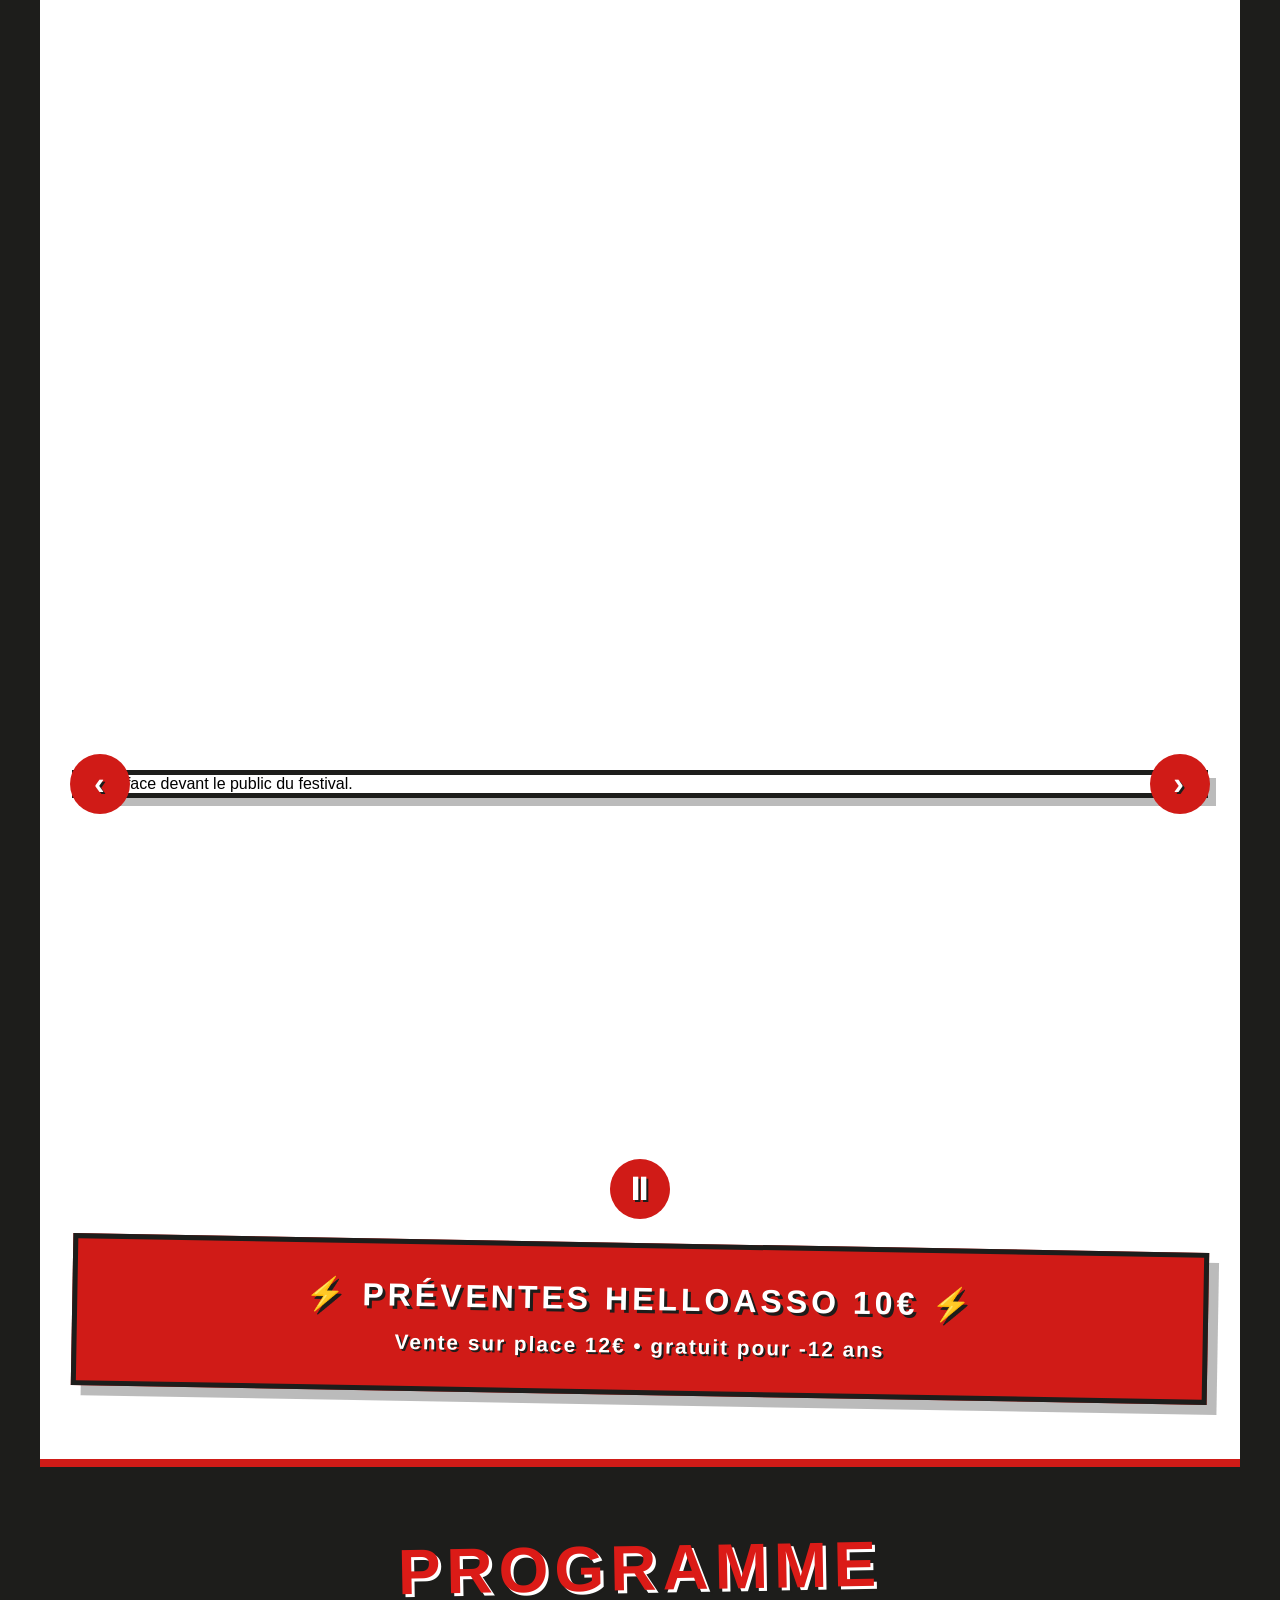
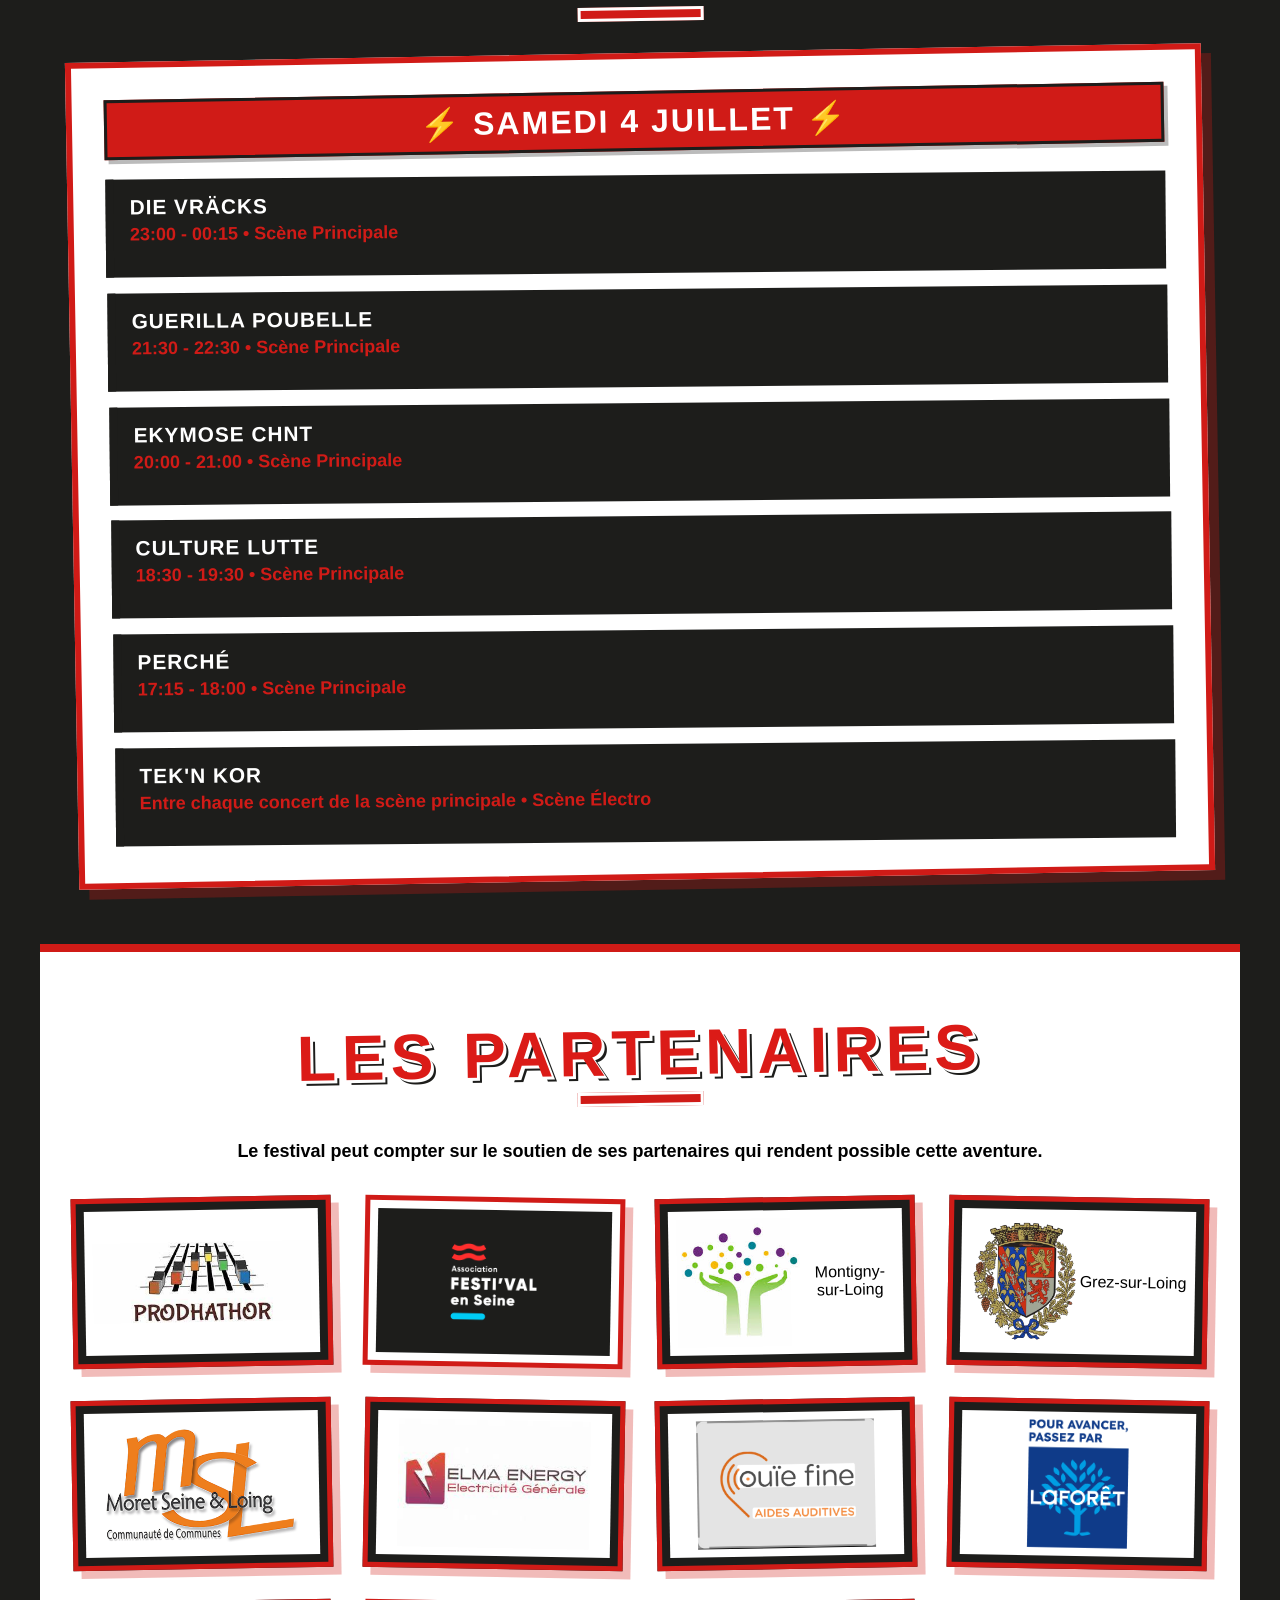
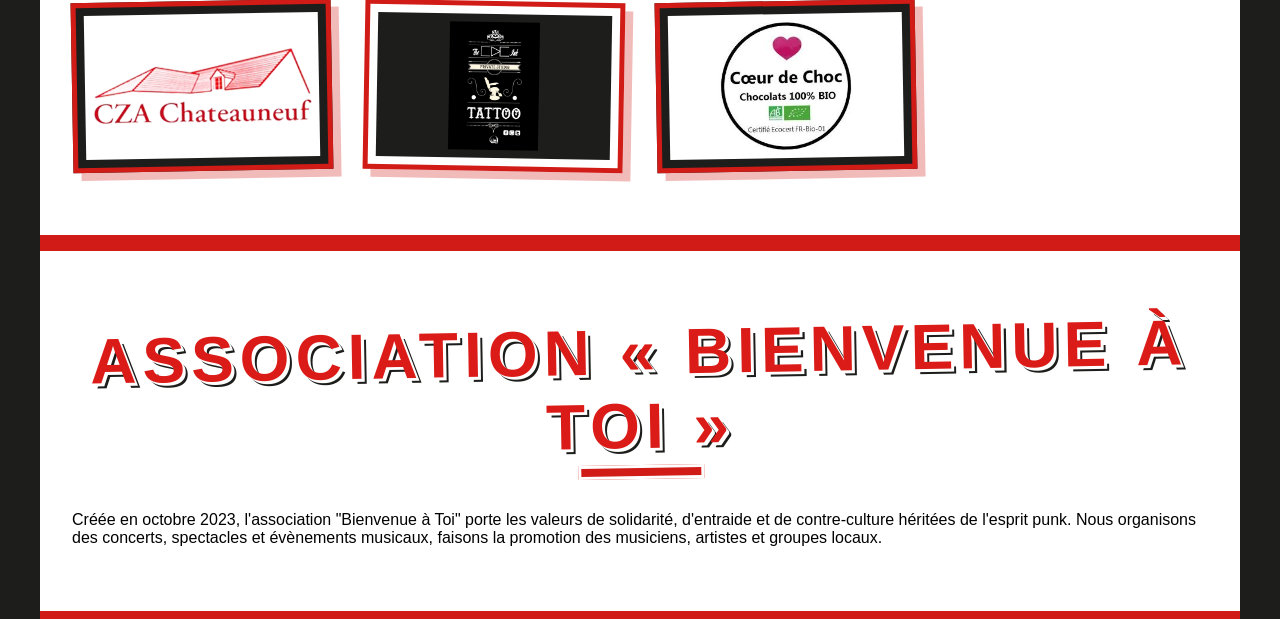
==== commit 75b96a5f: "orga en asso" ====
--- a/index.html
+++ b/index.html
@@ -26,7 +26,7 @@
         <a class="primary-nav__item button" href="#presentation">Festival</a>
         <a class="primary-nav__item button" href="#programme">Programme</a>
         <a class="primary-nav__item button" href="#partners">Partenaires</a>
-        <a class="primary-nav__item button" href="#associations">Organisation</a>
+        <a class="primary-nav__item button" href="#associations">L'association</a>
       </div>
       <div class="primary-nav__links">
         <a class="button" href="https://www.facebook.com/profile.php?id=61574140577622" target="_blank" rel="noopener noreferrer" title="Facebook"><i class="icon-facebook-squared"></i></a>
@@ -389,16 +389,11 @@
   <!-- Associations -->
 
   <section id="associations" class="section section--light-background">
-    <h2 class="section__title">Organisation</h2>
-    <div class="section__content">
-      <div class="info-box">
-        <h3 class="info-box__title">Association « Bienvenue à Toi »</h3>
-        <p class="info-box__content">
-          Créée en octobre 2023, l'association "Bienvenue à Toi" porte les valeurs de solidarité, d'entraide et de contre-culture héritées de l'esprit punk. 
-          Nous organisons des concerts, spectacles et évènements musicaux, faisons la promotion des musiciens, artistes et groupes locaux.
-        </p>
-      </div>
-    </div>
+    <h2 class="section__title">Association « Bienvenue à Toi »</h2>
+    <p>
+      Créée en octobre 2023, l'association "Bienvenue à Toi" porte les valeurs de solidarité, d'entraide et de contre-culture héritées de l'esprit punk. 
+      Nous organisons des concerts, spectacles et évènements musicaux, faisons la promotion des musiciens, artistes et groupes locaux.
+    </p>
   </section>
 </body>
 </html> 
